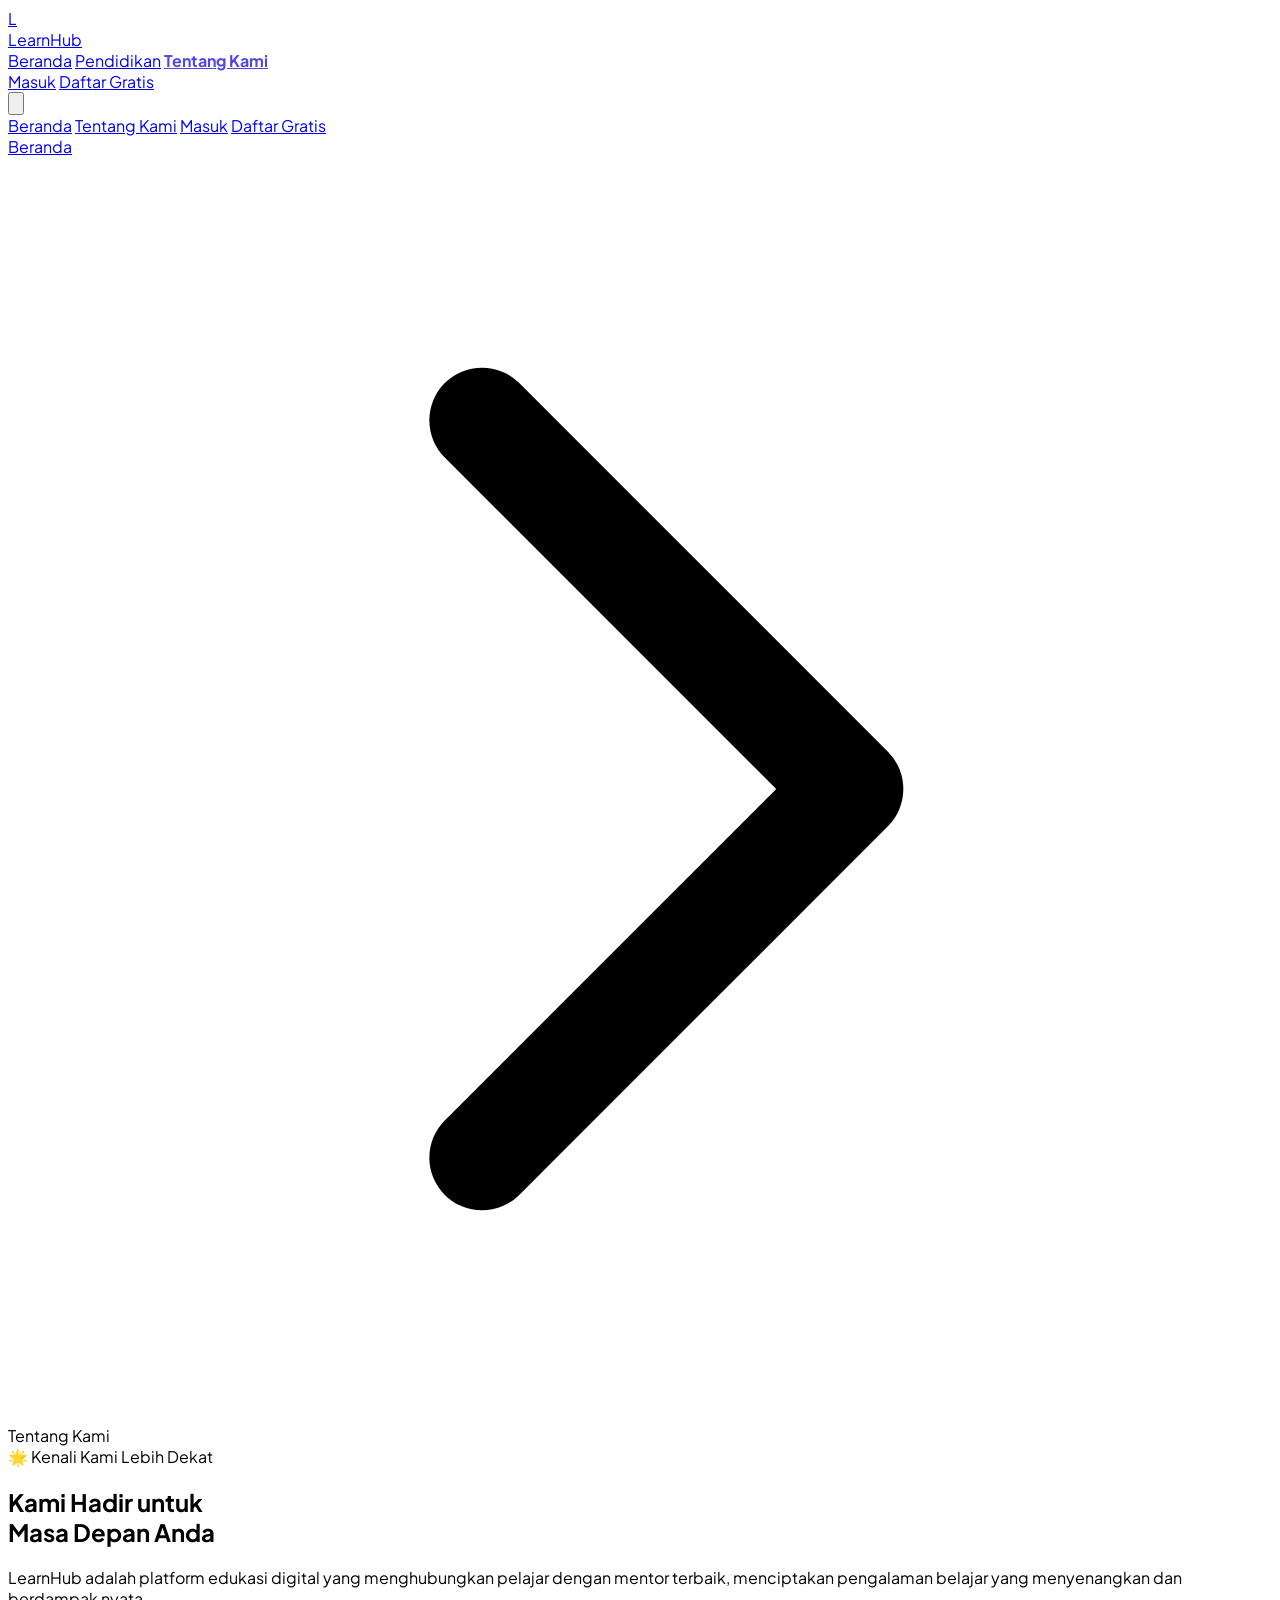
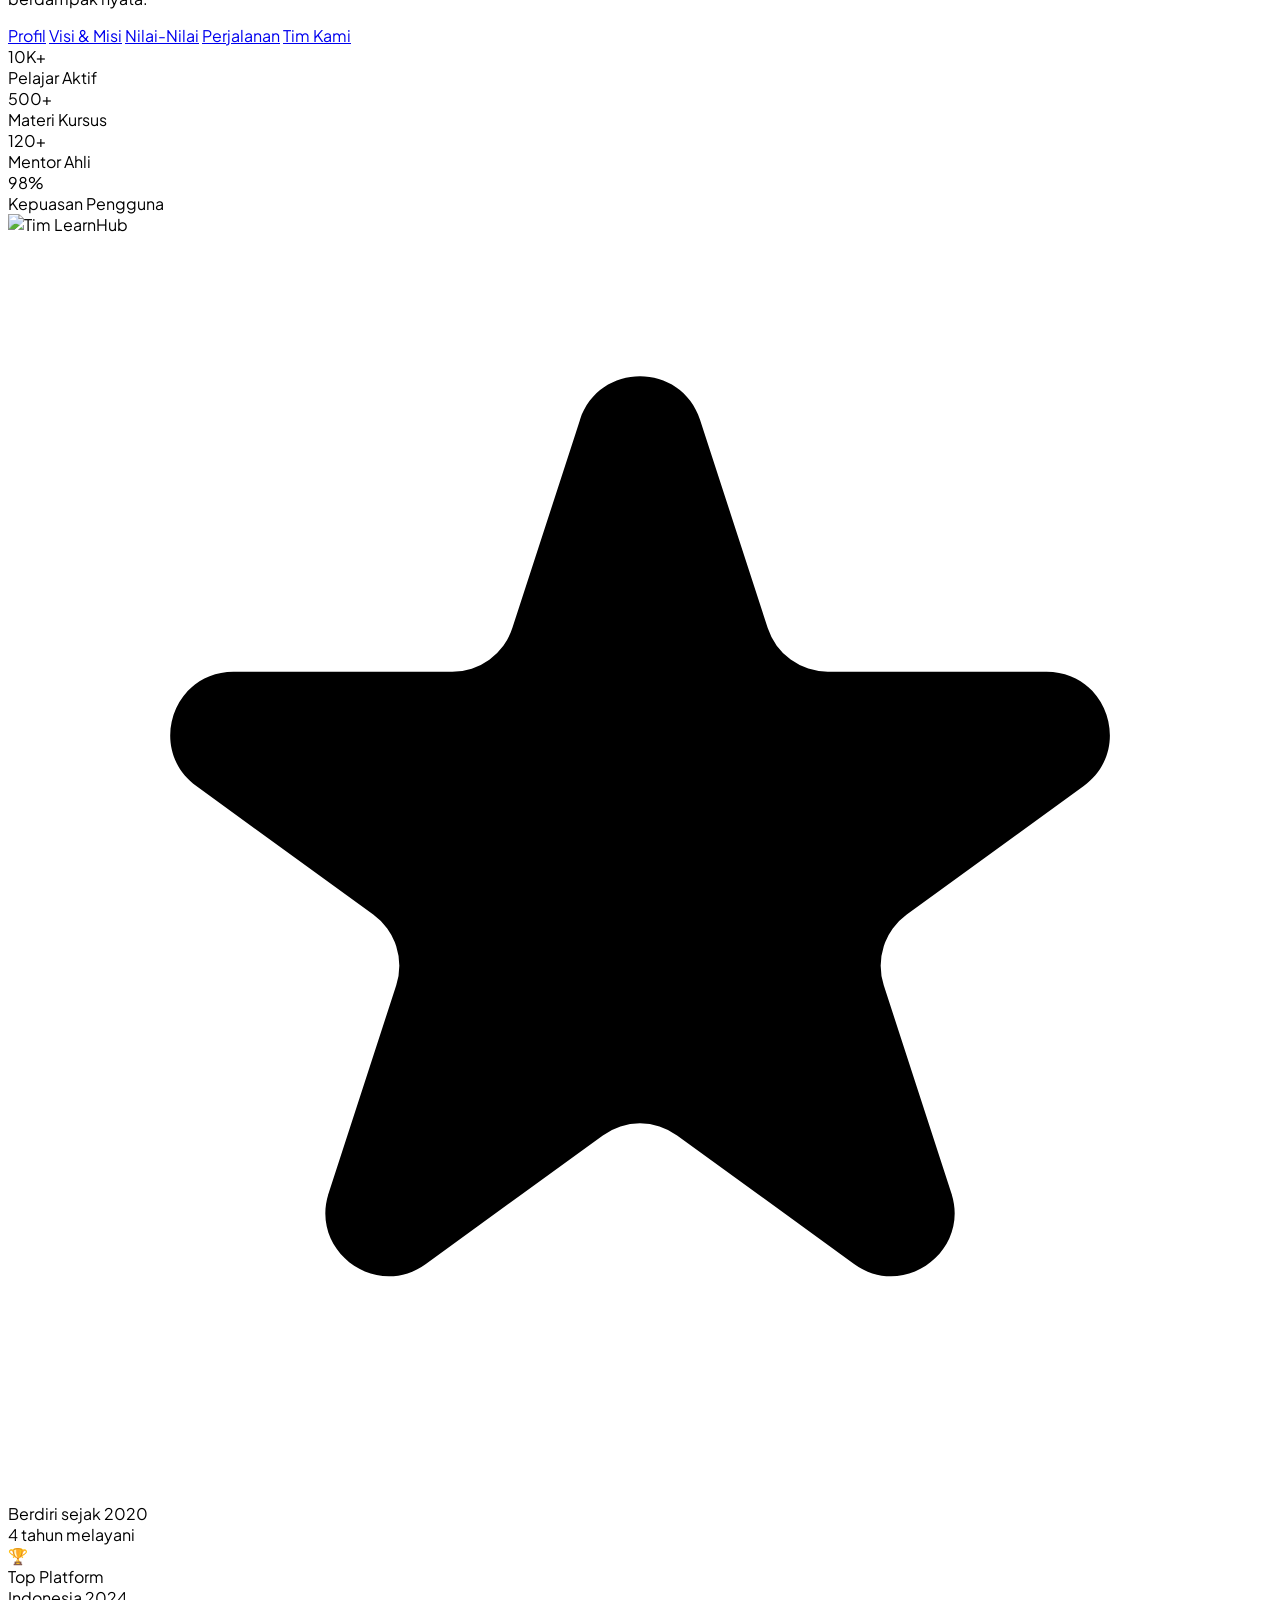
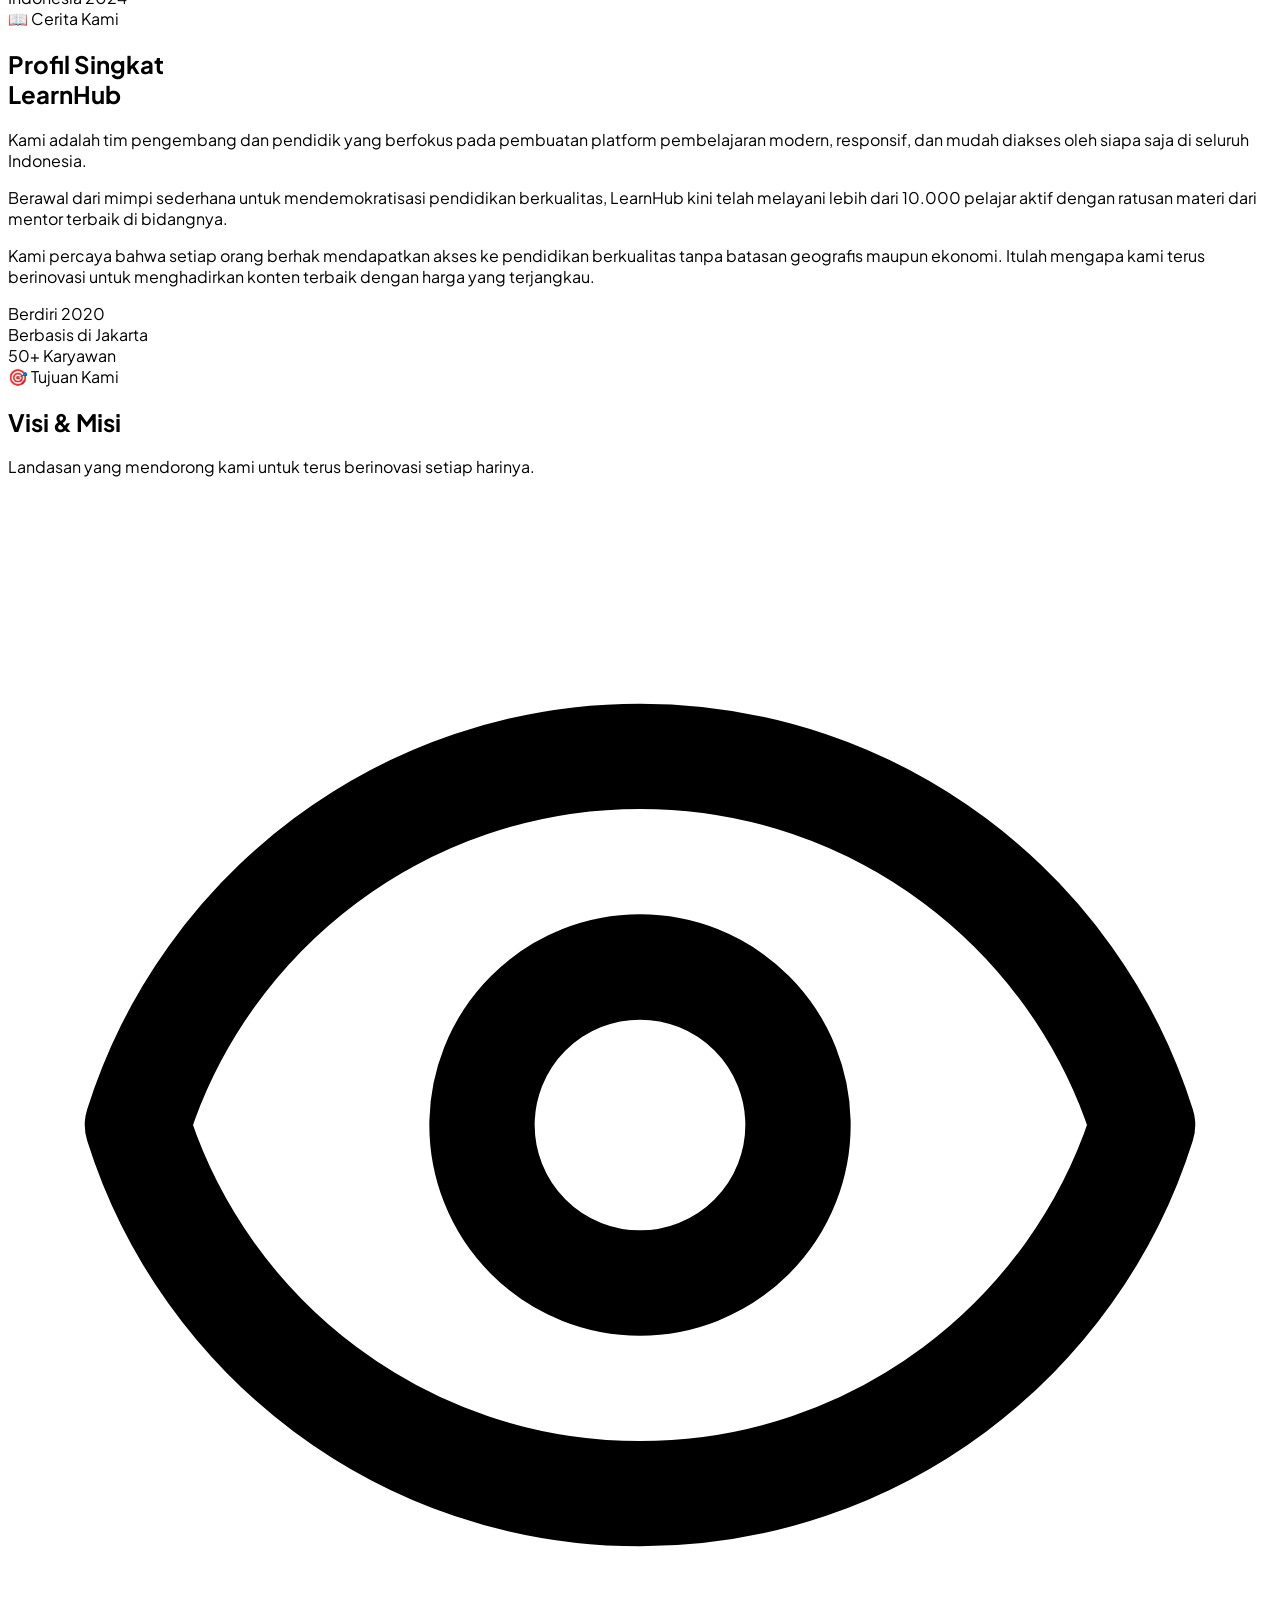
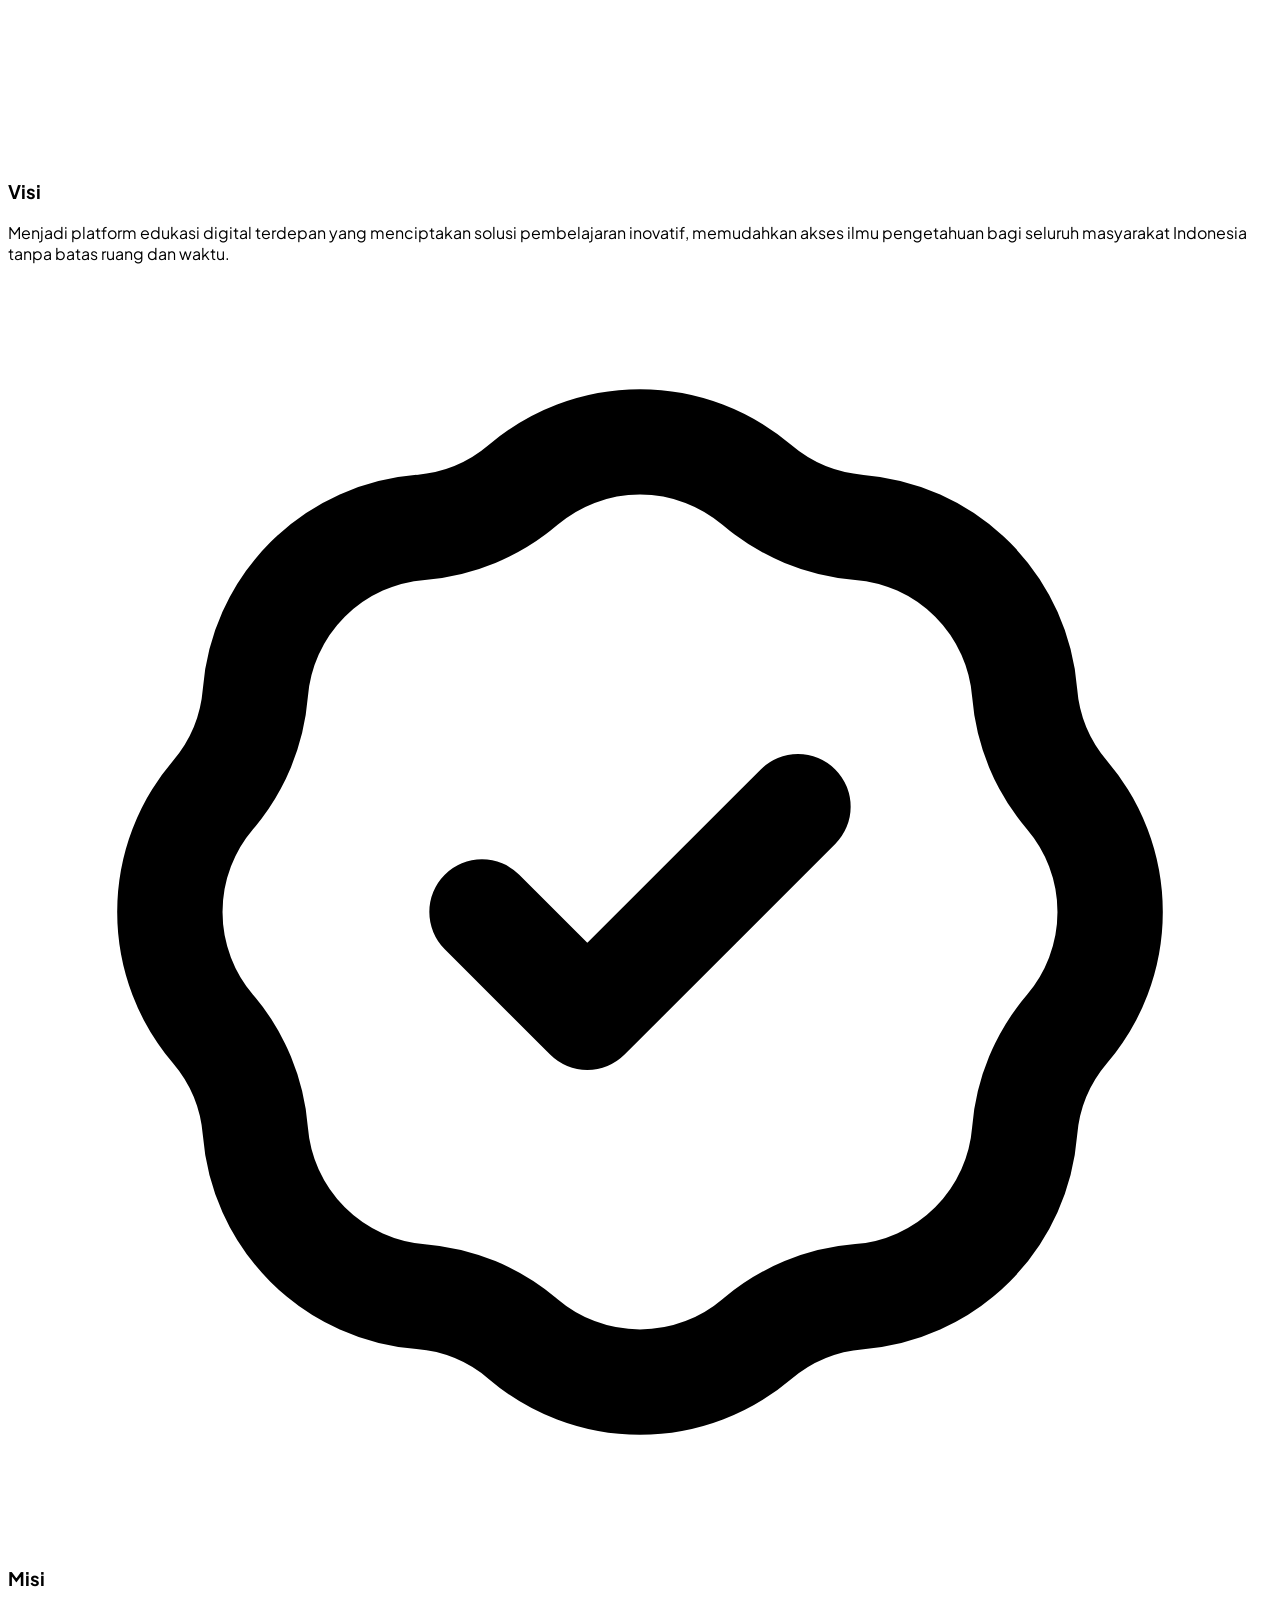
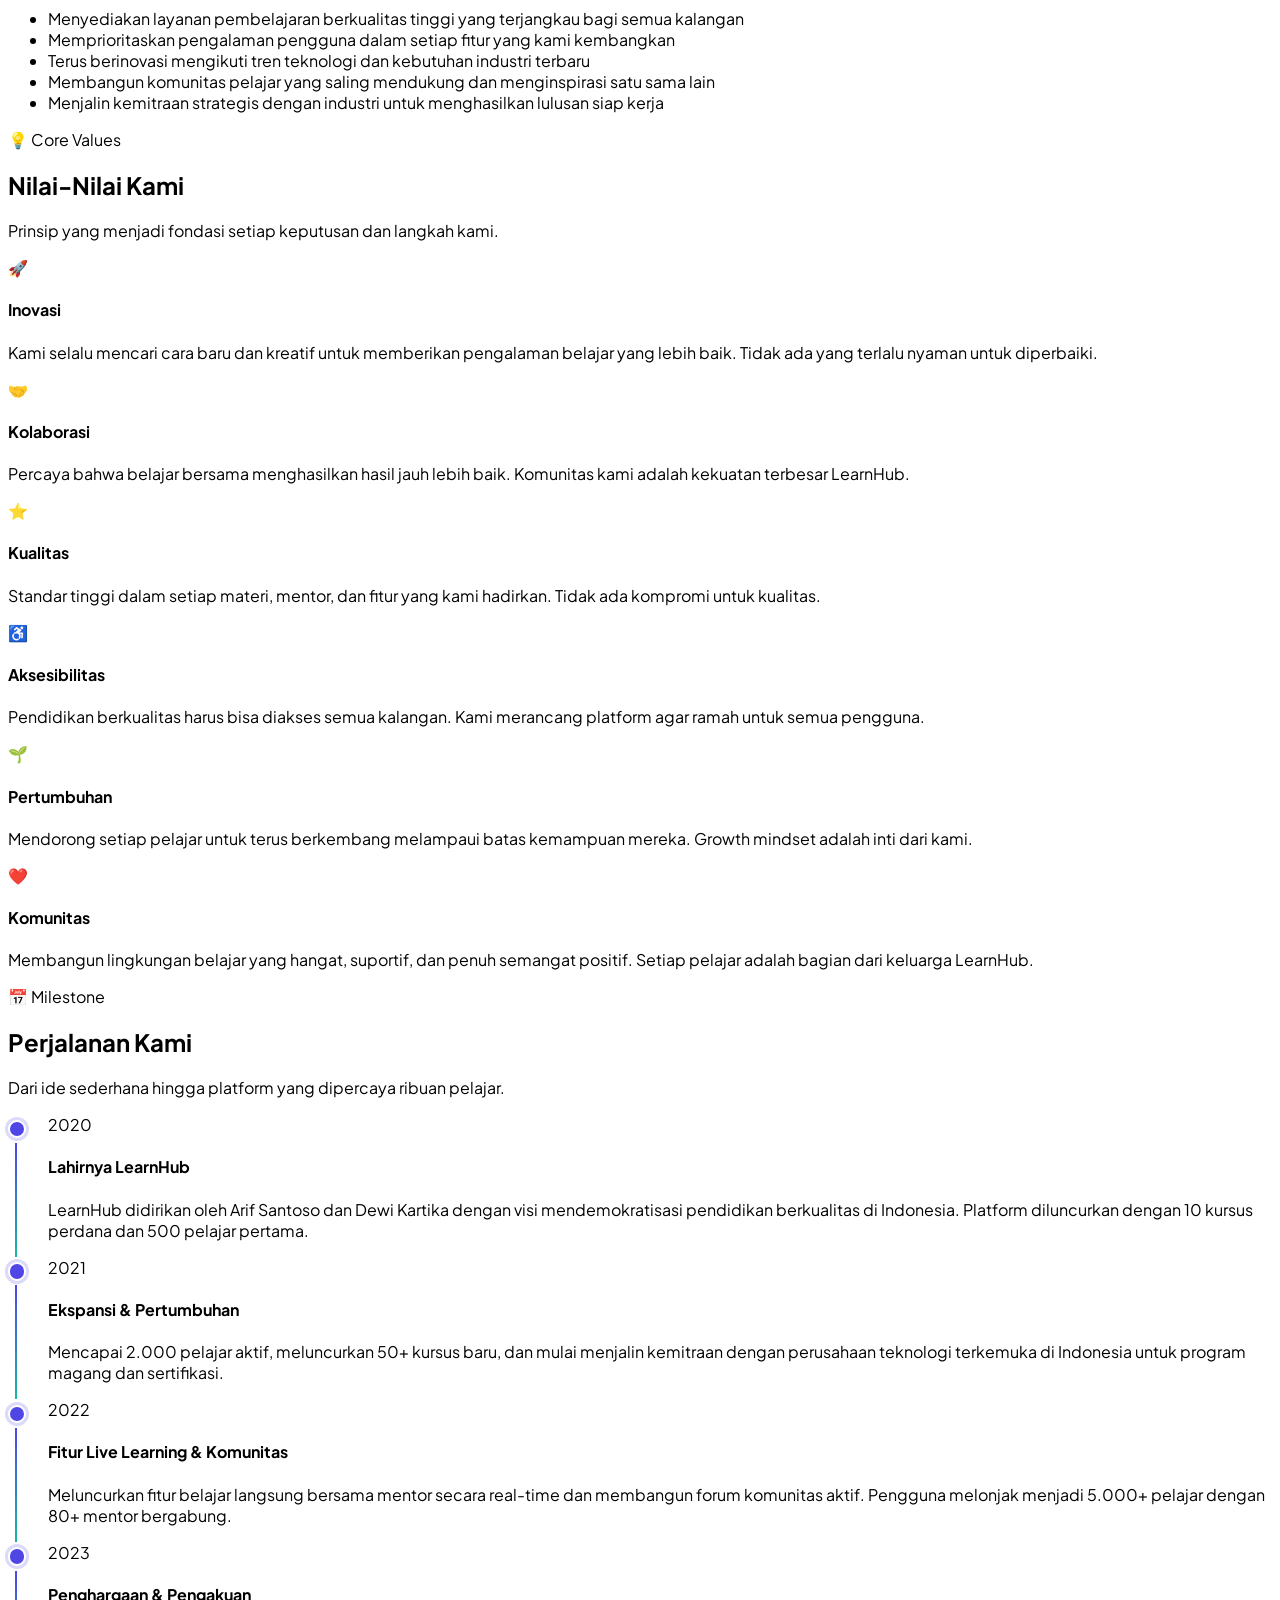
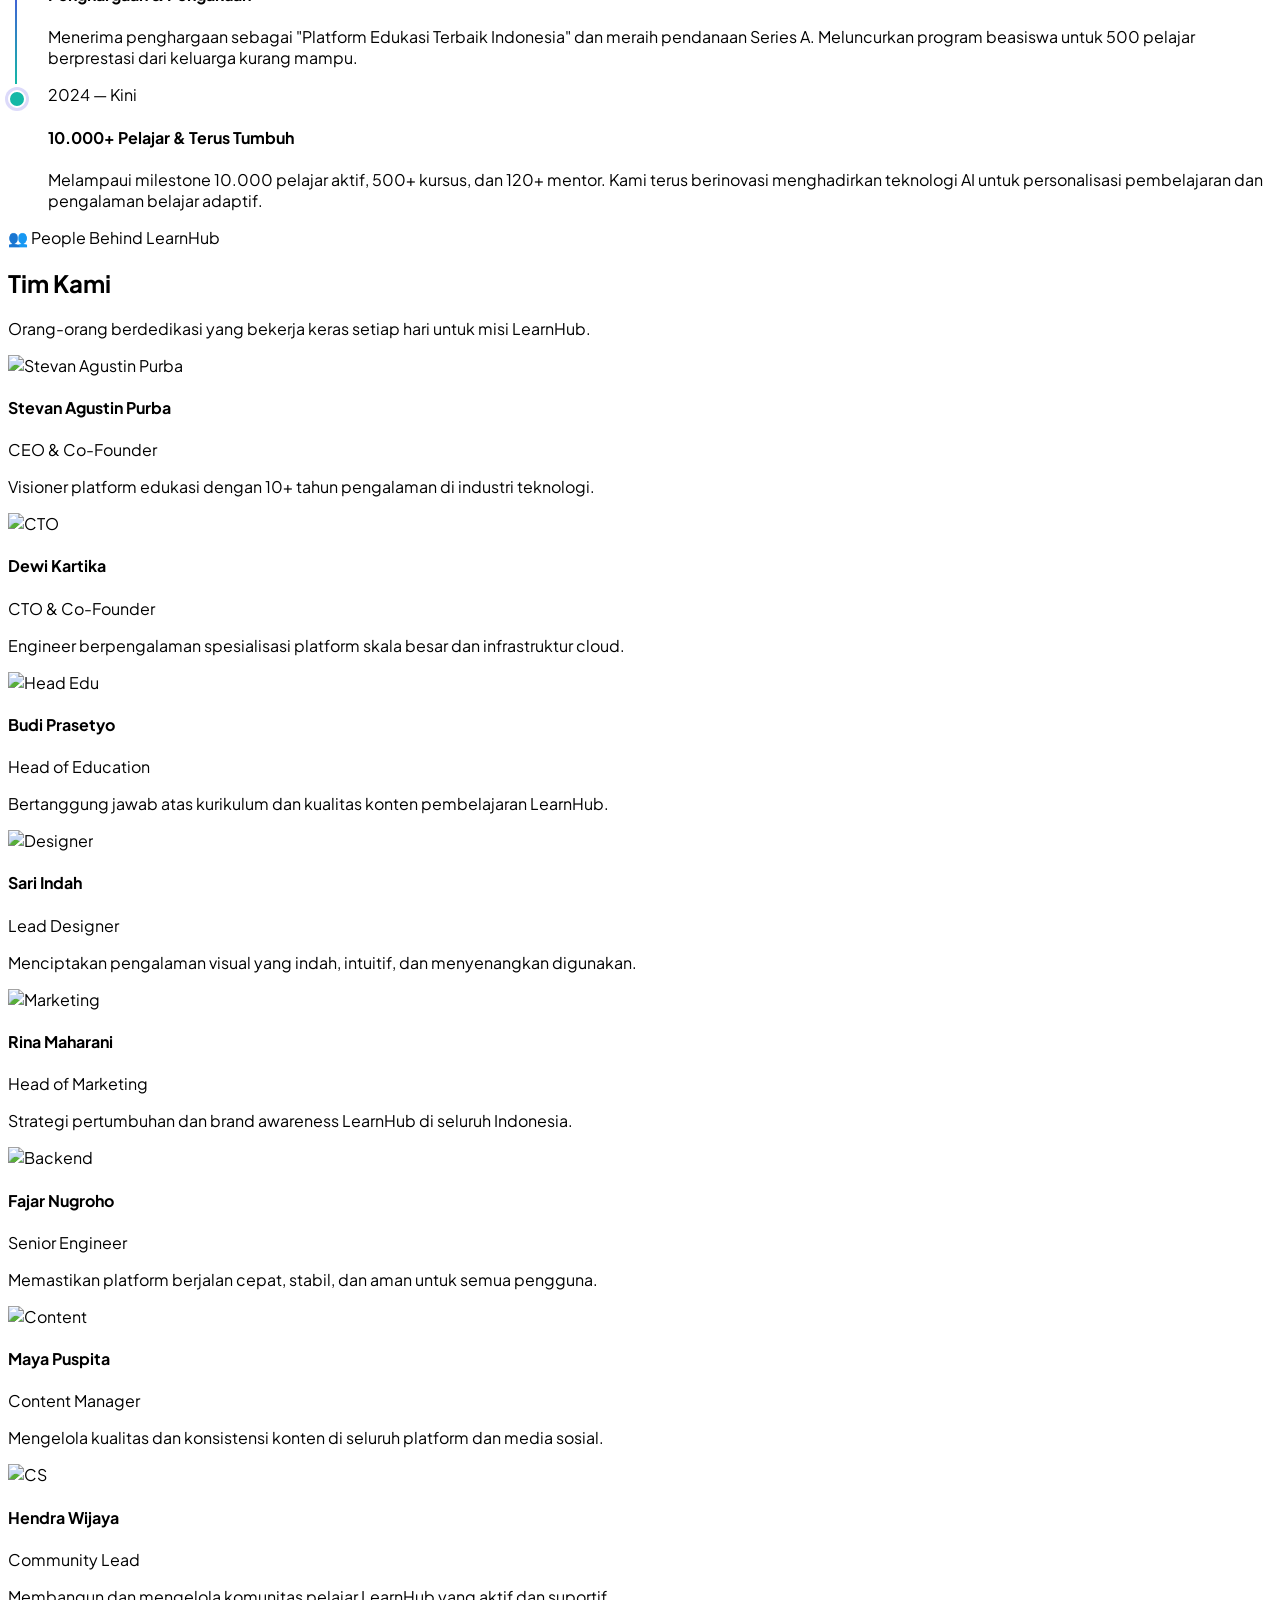
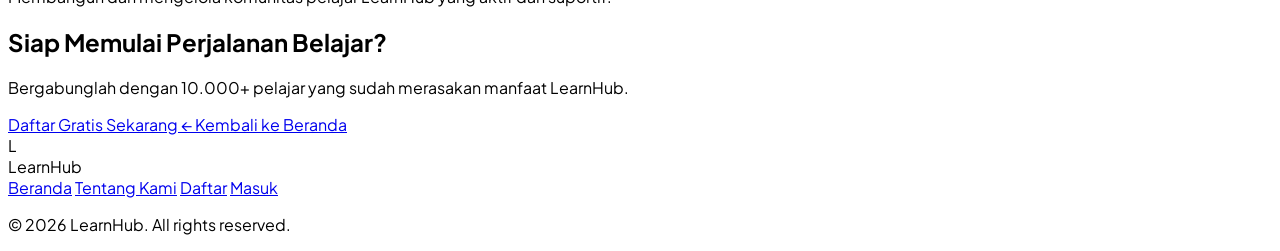
==== about.html @ 3b0e8120 "memperbaiki halaman about dan beranda serta portfolio untuk stevan" ====
<!DOCTYPE html>
<html lang="id">
<head>
    <meta charset="UTF-8">
    <meta name="viewport" content="width=device-width, initial-scale=1.0">
    <title>Tentang Kami - LearnHub</title>
    <script src="https://cdn.tailwindcss.com"></script>
    <link href="https://fonts.googleapis.com/css2?family=Plus+Jakarta+Sans:wght@400;500;600;700;800&display=swap" rel="stylesheet">
    <script>
        tailwind.config = {
            theme: {
                extend: {
                    colors: {
                        primary: '#4F46E5',
                        secondary: '#14B8A6',
                        dark: '#1F2937',
                    }
                }
            }
        }
    </script>
    <style>
        * { font-family: 'Plus Jakarta Sans', sans-serif; }
        html { scroll-behavior: smooth; }

        @keyframes blob {
            0%   { transform: translate(0px, 0px) scale(1); }
            33%  { transform: translate(30px, -50px) scale(1.1); }
            66%  { transform: translate(-20px, 20px) scale(0.9); }
            100% { transform: translate(0px, 0px) scale(1); }
        }
        .animate-blob { animation: blob 7s infinite; }
        .animation-delay-2000 { animation-delay: 2s; }
        .animation-delay-4000 { animation-delay: 4s; }

        .reveal {
            opacity: 0;
            transform: translateY(28px);
            transition: opacity 0.65s ease, transform 0.65s ease;
        }
        .reveal.visible { opacity: 1; transform: translateY(0); }

        /* Team card */
        .team-card { transition: transform 0.3s, box-shadow 0.3s; }
        .team-card:hover { transform: translateY(-6px); box-shadow: 0 20px 50px rgba(79,70,229,0.13); }
        .team-card img { transition: transform 0.4s; }
        .team-card:hover img { transform: scale(1.06); }

        /* Value card */
        .value-card { transition: border-color 0.2s, box-shadow 0.2s, transform 0.2s; }
        .value-card:hover { border-color: #4F46E5; box-shadow: 0 8px 32px rgba(79,70,229,0.10); transform: translateY(-3px); }

        /* Timeline */
        .timeline-item { position: relative; padding-left: 2.5rem; }
        .timeline-item::before {
            content: '';
            position: absolute;
            left: 0.45rem;
            top: 1.8rem;
            bottom: -1rem;
            width: 2px;
            background: linear-gradient(to bottom, #4F46E5, #14B8A6);
        }
        .timeline-item:last-child::before { display: none; }
        .timeline-dot {
            position: absolute;
            left: 0;
            top: 0.35rem;
            width: 0.9rem;
            height: 0.9rem;
            background: #4F46E5;
            border-radius: 50%;
            border: 2px solid white;
            box-shadow: 0 0 0 3px rgba(79,70,229,0.2);
        }

        /* Stat card */
        .stat-card { transition: transform 0.2s, box-shadow 0.2s; }
        .stat-card:hover { transform: translateY(-3px); box-shadow: 0 12px 32px rgba(79,70,229,0.12); }

        /* Navbar active */
        .nav-active { color: #4F46E5 !important; font-weight: 700; }
        
        /* Style untuk link profil tim */
        .team-link {
            color: inherit;
            text-decoration: none;
            transition: color 0.2s;
        }
        .team-link:hover {
            color: #4F46E5;
        }
    </style>
</head>
<body class="font-sans text-gray-700 bg-gray-50">

    <!-- ═══════════ NAVBAR ═══════════ -->
    <nav class="bg-white shadow-sm fixed w-full z-50">
        <div class="max-w-7xl mx-auto px-4 sm:px-6 lg:px-8">
            <div class="flex justify-between h-20 items-center">
                <a href="index2.html" class="flex-shrink-0 flex items-center gap-2">
                    <div class="w-8 h-8 bg-primary rounded-lg flex items-center justify-center text-white font-bold">L</div>
                    <span class="font-bold text-2xl text-dark">LearnHub</span>
                </a>
                <div class="hidden md:flex space-x-8">
                    <a href="index2.html" class="text-gray-600 hover:text-primary font-medium transition">Beranda</a>
                    <a href="index2.html#courses" class="text-gray-600 hover:text-primary font-medium transition">Pendidikan</a>
                    <a href="about.html" class="nav-active transition">Tentang Kami</a>
                </div>
                <div class="hidden md:flex items-center space-x-4">
                    <a href="login.html" class="text-gray-600 hover:text-primary font-medium transition">Masuk</a>
                    <a href="signup.html" class="bg-primary hover:bg-indigo-700 text-white px-5 py-2.5 rounded-full font-medium transition shadow-lg shadow-indigo-500/30">Daftar Gratis</a>
                </div>
                <div class="md:hidden flex items-center">
                    <button id="mobile-btn" class="text-gray-600 hover:text-primary focus:outline-none">
                        <svg class="h-6 w-6" fill="none" viewBox="0 0 24 24" stroke="currentColor">
                            <path stroke-linecap="round" stroke-linejoin="round" stroke-width="2" d="M4 6h16M4 12h16M4 18h16"/>
                        </svg>
                    </button>
                </div>
            </div>
        </div>
        <div id="mobile-menu" class="hidden md:hidden bg-white border-t px-4 py-4 space-y-2">
            <a href="index2.html" class="block text-gray-600 hover:text-primary font-medium py-2">Beranda</a>
            <a href="about.html" class="block text-primary font-bold py-2">Tentang Kami</a>
            <a href="login.html" class="block text-gray-600 hover:text-primary font-medium py-2">Masuk</a>
            <a href="signup.html" class="block bg-primary text-white text-center py-2 rounded-full font-medium mt-2">Daftar Gratis</a>
        </div>
    </nav>

    <!-- ═══════════ HERO ═══════════ -->
    <section class="pt-32 pb-20 bg-gradient-to-br from-indigo-50 to-white overflow-hidden relative">
        <div class="animate-blob absolute top-10 left-10 w-64 h-64 bg-indigo-200 rounded-full mix-blend-multiply filter blur-2xl opacity-30 pointer-events-none"></div>
        <div class="animate-blob animation-delay-2000 absolute top-20 right-20 w-64 h-64 bg-teal-200 rounded-full mix-blend-multiply filter blur-2xl opacity-30 pointer-events-none"></div>
        <div class="animate-blob animation-delay-4000 absolute bottom-0 left-1/2 w-64 h-64 bg-purple-200 rounded-full mix-blend-multiply filter blur-2xl opacity-20 pointer-events-none"></div>

        <div class="max-w-7xl mx-auto px-4 sm:px-6 lg:px-8 relative z-10">
            <!-- Breadcrumb -->
            <div class="flex items-center gap-2 text-sm text-gray-400 mb-8 justify-center">
                <a href="index2.html" class="hover:text-primary transition">Beranda</a>
                <svg class="w-4 h-4" fill="none" stroke="currentColor" viewBox="0 0 24 24"><path stroke-linecap="round" stroke-linejoin="round" stroke-width="2" d="M9 5l7 7-7 7"/></svg>
                <span class="text-primary font-semibold">Tentang Kami</span>
            </div>

            <div class="text-center">
                <span class="inline-block py-1 px-3 rounded-full bg-teal-100 text-teal-700 text-sm font-semibold mb-4">
                    🌟 Kenali Kami Lebih Dekat
                </span>
                <h1 class="text-4xl md:text-6xl font-extrabold text-dark leading-tight mb-6">
                    Kami Hadir untuk <br>
                    <span class="text-primary">Masa Depan Anda</span>
                </h1>
                <p class="text-lg text-gray-500 max-w-2xl mx-auto mb-10">
                    LearnHub adalah platform edukasi digital yang menghubungkan pelajar dengan mentor terbaik, 
                    menciptakan pengalaman belajar yang menyenangkan dan berdampak nyata.
                </p>
                <!-- Quick nav anchors -->
                <div class="flex flex-wrap justify-center gap-3">
                    <a href="#profil" class="text-sm bg-white border border-gray-200 hover:border-primary hover:text-primary text-gray-600 px-4 py-2 rounded-full font-medium transition">Profil</a>
                    <a href="#visi-misi" class="text-sm bg-white border border-gray-200 hover:border-primary hover:text-primary text-gray-600 px-4 py-2 rounded-full font-medium transition">Visi & Misi</a>
                    <a href="#nilai" class="text-sm bg-white border border-gray-200 hover:border-primary hover:text-primary text-gray-600 px-4 py-2 rounded-full font-medium transition">Nilai-Nilai</a>
                    <a href="#perjalanan" class="text-sm bg-white border border-gray-200 hover:border-primary hover:text-primary text-gray-600 px-4 py-2 rounded-full font-medium transition">Perjalanan</a>
                    <a href="#tim" class="text-sm bg-white border border-gray-200 hover:border-primary hover:text-primary text-gray-600 px-4 py-2 rounded-full font-medium transition">Tim Kami</a>
                </div>
            </div>
        </div>
    </section>

    <!-- ═══════════ STATS ═══════════ -->
    <section class="py-14 bg-white border-b border-gray-100">
        <div class="max-w-7xl mx-auto px-4 sm:px-6 lg:px-8">
            <div class="grid grid-cols-2 md:grid-cols-4 gap-6">
                <div class="stat-card reveal bg-indigo-50 rounded-2xl p-6 text-center border border-indigo-100">
                    <div class="text-4xl font-extrabold text-primary mb-1">10K+</div>
                    <div class="text-sm text-gray-500 font-medium">Pelajar Aktif</div>
                </div>
                <div class="stat-card reveal bg-teal-50 rounded-2xl p-6 text-center border border-teal-100">
                    <div class="text-4xl font-extrabold text-secondary mb-1">500+</div>
                    <div class="text-sm text-gray-500 font-medium">Materi Kursus</div>
                </div>
                <div class="stat-card reveal bg-indigo-50 rounded-2xl p-6 text-center border border-indigo-100">
                    <div class="text-4xl font-extrabold text-primary mb-1">120+</div>
                    <div class="text-sm text-gray-500 font-medium">Mentor Ahli</div>
                </div>
                <div class="stat-card reveal bg-teal-50 rounded-2xl p-6 text-center border border-teal-100">
                    <div class="text-4xl font-extrabold text-secondary mb-1">98%</div>
                    <div class="text-sm text-gray-500 font-medium">Kepuasan Pengguna</div>
                </div>
            </div>
        </div>
    </section>

    <!-- ═══════════ PROFIL ═══════════ -->
    <section id="profil" class="py-20 bg-gray-50">
        <div class="max-w-7xl mx-auto px-4 sm:px-6 lg:px-8">
            <div class="flex flex-col md:flex-row items-center gap-16">
                <div class="w-full md:w-1/2 reveal">
                    <div class="relative">
                        <div class="bg-gradient-to-br from-indigo-500 to-teal-400 rounded-3xl p-1 shadow-2xl shadow-indigo-200">
                            <img src="https://images.unsplash.com/photo-1522202176988-66273c2fd55f?w=700&q=80"
                                 alt="Tim LearnHub" class="w-full h-80 object-cover rounded-3xl">
                        </div>
                        <div class="absolute -bottom-5 -left-5 bg-white rounded-2xl shadow-xl px-5 py-3 flex items-center gap-3 border border-gray-100">
                            <div class="w-10 h-10 bg-teal-100 rounded-xl flex items-center justify-center">
                                <svg class="w-5 h-5 text-secondary" fill="currentColor" viewBox="0 0 20 20">
                                    <path d="M9.049 2.927c.3-.921 1.603-.921 1.902 0l1.07 3.292a1 1 0 00.95.69h3.462c.969 0 1.371 1.24.588 1.81l-2.8 2.034a1 1 0 00-.364 1.118l1.07 3.292c.3.921-.755 1.688-1.54 1.118l-2.8-2.034a1 1 0 00-1.175 0l-2.8 2.034c-.784.57-1.838-.197-1.539-1.118l1.07-3.292a1 1 0 00-.364-1.118L2.98 8.72c-.783-.57-.38-1.81.588-1.81h3.461a1 1 0 00.951-.69l1.07-3.292z"/>
                                </svg>
                            </div>
                            <div>
                                <div class="font-bold text-dark text-sm">Berdiri sejak 2020</div>
                                <div class="text-xs text-gray-500">4 tahun melayani</div>
                            </div>
                        </div>
                        <div class="absolute -top-4 -right-4 bg-white rounded-2xl shadow-xl px-4 py-3 flex items-center gap-2 border border-gray-100">
                            <div class="w-8 h-8 bg-indigo-100 rounded-lg flex items-center justify-center text-lg">🏆</div>
                            <div>
                                <div class="font-bold text-dark text-xs">Top Platform</div>
                                <div class="text-xs text-gray-400">Indonesia 2024</div>
                            </div>
                        </div>
                    </div>
                </div>

                <div class="w-full md:w-1/2 reveal">
                    <span class="inline-block py-1 px-3 rounded-full bg-indigo-100 text-primary text-sm font-semibold mb-4">📖 Cerita Kami</span>
                    <h2 class="text-3xl md:text-4xl font-extrabold text-dark leading-tight mb-5">
                        Profil Singkat <br><span class="text-primary">LearnHub</span>
                    </h2>
                    <p class="text-gray-600 leading-relaxed mb-4">
                        Kami adalah tim pengembang dan pendidik yang berfokus pada pembuatan 
                        platform pembelajaran modern, responsif, dan mudah diakses oleh siapa saja 
                        di seluruh Indonesia.
                    </p>
                    <p class="text-gray-600 leading-relaxed mb-4">
                        Berawal dari mimpi sederhana untuk mendemokratisasi pendidikan berkualitas, 
                        LearnHub kini telah melayani lebih dari 10.000 pelajar aktif dengan ratusan 
                        materi dari mentor terbaik di bidangnya.
                    </p>
                    <p class="text-gray-600 leading-relaxed mb-6">
                        Kami percaya bahwa setiap orang berhak mendapatkan akses ke pendidikan 
                        berkualitas tanpa batasan geografis maupun ekonomi. Itulah mengapa kami 
                        terus berinovasi untuk menghadirkan konten terbaik dengan harga yang terjangkau.
                    </p>
                    <div class="flex flex-wrap gap-3">
                        <div class="flex items-center gap-2 bg-indigo-50 rounded-full px-4 py-2">
                            <div class="w-2 h-2 bg-primary rounded-full"></div>
                            <span class="text-sm font-semibold text-primary">Berdiri 2020</span>
                        </div>
                        <div class="flex items-center gap-2 bg-teal-50 rounded-full px-4 py-2">
                            <div class="w-2 h-2 bg-secondary rounded-full"></div>
                            <span class="text-sm font-semibold text-secondary">Berbasis di Jakarta</span>
                        </div>
                        <div class="flex items-center gap-2 bg-indigo-50 rounded-full px-4 py-2">
                            <div class="w-2 h-2 bg-primary rounded-full"></div>
                            <span class="text-sm font-semibold text-primary">50+ Karyawan</span>
                        </div>
                    </div>
                </div>
            </div>
        </div>
    </section>

    <!-- ═══════════ VISI MISI ═══════════ -->
    <section id="visi-misi" class="py-20 bg-white">
        <div class="max-w-7xl mx-auto px-4 sm:px-6 lg:px-8">
            <div class="text-center mb-14 reveal">
                <span class="inline-block py-1 px-3 rounded-full bg-teal-100 text-teal-700 text-sm font-semibold mb-3">🎯 Tujuan Kami</span>
                <h2 class="text-3xl md:text-4xl font-extrabold text-dark">Visi & Misi</h2>
                <p class="text-gray-500 mt-3 max-w-xl mx-auto">Landasan yang mendorong kami untuk terus berinovasi setiap harinya.</p>
            </div>

            <div class="grid md:grid-cols-2 gap-8 mb-12">
                <!-- Visi -->
                <div class="reveal bg-gradient-to-br from-indigo-600 to-indigo-800 rounded-3xl p-8 text-white shadow-xl shadow-indigo-200">
                    <div class="w-12 h-12 bg-white/20 rounded-2xl flex items-center justify-center mb-5">
                        <svg class="w-6 h-6 text-white" fill="none" stroke="currentColor" viewBox="0 0 24 24">
                            <path stroke-linecap="round" stroke-linejoin="round" stroke-width="2" d="M15 12a3 3 0 11-6 0 3 3 0 016 0z"/>
                            <path stroke-linecap="round" stroke-linejoin="round" stroke-width="2" d="M2.458 12C3.732 7.943 7.523 5 12 5c4.478 0 8.268 2.943 9.542 7-1.274 4.057-5.064 7-9.542 7-4.477 0-8.268-2.943-9.542-7z"/>
                        </svg>
                    </div>
                    <h3 class="text-2xl font-extrabold mb-3">Visi</h3>
                    <p class="text-indigo-100 leading-relaxed">
                        Menjadi platform edukasi digital terdepan yang menciptakan solusi pembelajaran 
                        inovatif, memudahkan akses ilmu pengetahuan bagi seluruh masyarakat Indonesia 
                        tanpa batas ruang dan waktu.
                    </p>
                </div>
                <!-- Misi -->
                <div class="reveal bg-white border border-gray-100 rounded-3xl p-8 shadow-sm">
                    <div class="w-12 h-12 bg-teal-100 rounded-2xl flex items-center justify-center mb-5">
                        <svg class="w-6 h-6 text-secondary" fill="none" stroke="currentColor" viewBox="0 0 24 24">
                            <path stroke-linecap="round" stroke-linejoin="round" stroke-width="2" d="M9 12l2 2 4-4M7.835 4.697a3.42 3.42 0 001.946-.806 3.42 3.42 0 014.438 0 3.42 3.42 0 001.946.806 3.42 3.42 0 013.138 3.138 3.42 3.42 0 00.806 1.946 3.42 3.42 0 010 4.438 3.42 3.42 0 00-.806 1.946 3.42 3.42 0 01-3.138 3.138 3.42 3.42 0 00-1.946.806 3.42 3.42 0 01-4.438 0 3.42 3.42 0 00-1.946-.806 3.42 3.42 0 01-3.138-3.138 3.42 3.42 0 00-.806-1.946 3.42 3.42 0 010-4.438 3.42 3.42 0 00.806-1.946 3.42 3.42 0 013.138-3.138z"/>
                        </svg>
                    </div>
                    <h3 class="text-2xl font-extrabold text-dark mb-4">Misi</h3>
                    <ul class="space-y-3">
                        <li class="flex items-start gap-3">
                            <div class="w-5 h-5 bg-indigo-100 rounded-full flex-shrink-0 flex items-center justify-center mt-0.5">
                                <div class="w-2 h-2 bg-primary rounded-full"></div>
                            </div>
                            <span class="text-gray-600 text-sm leading-relaxed">Menyediakan layanan pembelajaran berkualitas tinggi yang terjangkau bagi semua kalangan</span>
                        </li>
                        <li class="flex items-start gap-3">
                            <div class="w-5 h-5 bg-indigo-100 rounded-full flex-shrink-0 flex items-center justify-center mt-0.5">
                                <div class="w-2 h-2 bg-primary rounded-full"></div>
                            </div>
                            <span class="text-gray-600 text-sm leading-relaxed">Memprioritaskan pengalaman pengguna dalam setiap fitur yang kami kembangkan</span>
                        </li>
                        <li class="flex items-start gap-3">
                            <div class="w-5 h-5 bg-indigo-100 rounded-full flex-shrink-0 flex items-center justify-center mt-0.5">
                                <div class="w-2 h-2 bg-primary rounded-full"></div>
                            </div>
                            <span class="text-gray-600 text-sm leading-relaxed">Terus berinovasi mengikuti tren teknologi dan kebutuhan industri terbaru</span>
                        </li>
                        <li class="flex items-start gap-3">
                            <div class="w-5 h-5 bg-indigo-100 rounded-full flex-shrink-0 flex items-center justify-center mt-0.5">
                                <div class="w-2 h-2 bg-primary rounded-full"></div>
                            </div>
                            <span class="text-gray-600 text-sm leading-relaxed">Membangun komunitas pelajar yang saling mendukung dan menginspirasi satu sama lain</span>
                        </li>
                        <li class="flex items-start gap-3">
                            <div class="w-5 h-5 bg-indigo-100 rounded-full flex-shrink-0 flex items-center justify-center mt-0.5">
                                <div class="w-2 h-2 bg-primary rounded-full"></div>
                            </div>
                            <span class="text-gray-600 text-sm leading-relaxed">Menjalin kemitraan strategis dengan industri untuk menghasilkan lulusan siap kerja</span>
                        </li>
                    </ul>
                </div>
            </div>
        </div>
    </section>

    <!-- ═══════════ NILAI-NILAI ═══════════ -->
    <section id="nilai" class="py-20 bg-gradient-to-br from-indigo-50 to-white">
        <div class="max-w-7xl mx-auto px-4 sm:px-6 lg:px-8">
            <div class="text-center mb-14 reveal">
                <span class="inline-block py-1 px-3 rounded-full bg-indigo-100 text-primary text-sm font-semibold mb-3">💡 Core Values</span>
                <h2 class="text-3xl md:text-4xl font-extrabold text-dark">Nilai-Nilai Kami</h2>
                <p class="text-gray-500 mt-3 max-w-xl mx-auto">Prinsip yang menjadi fondasi setiap keputusan dan langkah kami.</p>
            </div>
            <div class="grid sm:grid-cols-2 lg:grid-cols-3 gap-6">
                <div class="value-card reveal bg-white border border-gray-100 rounded-2xl p-6 cursor-default">
                    <div class="w-12 h-12 bg-indigo-100 rounded-xl flex items-center justify-center mb-4 text-2xl">🚀</div>
                    <h4 class="font-bold text-dark mb-2">Inovasi</h4>
                    <p class="text-sm text-gray-500 leading-relaxed">Kami selalu mencari cara baru dan kreatif untuk memberikan pengalaman belajar yang lebih baik. Tidak ada yang terlalu nyaman untuk diperbaiki.</p>
                </div>
                <div class="value-card reveal bg-white border border-gray-100 rounded-2xl p-6 cursor-default">
                    <div class="w-12 h-12 bg-teal-100 rounded-xl flex items-center justify-center mb-4 text-2xl">🤝</div>
                    <h4 class="font-bold text-dark mb-2">Kolaborasi</h4>
                    <p class="text-sm text-gray-500 leading-relaxed">Percaya bahwa belajar bersama menghasilkan hasil jauh lebih baik. Komunitas kami adalah kekuatan terbesar LearnHub.</p>
                </div>
                <div class="value-card reveal bg-white border border-gray-100 rounded-2xl p-6 cursor-default">
                    <div class="w-12 h-12 bg-purple-100 rounded-xl flex items-center justify-center mb-4 text-2xl">⭐</div>
                    <h4 class="font-bold text-dark mb-2">Kualitas</h4>
                    <p class="text-sm text-gray-500 leading-relaxed">Standar tinggi dalam setiap materi, mentor, dan fitur yang kami hadirkan. Tidak ada kompromi untuk kualitas.</p>
                </div>
                <div class="value-card reveal bg-white border border-gray-100 rounded-2xl p-6 cursor-default">
                    <div class="w-12 h-12 bg-orange-100 rounded-xl flex items-center justify-center mb-4 text-2xl">♿</div>
                    <h4 class="font-bold text-dark mb-2">Aksesibilitas</h4>
                    <p class="text-sm text-gray-500 leading-relaxed">Pendidikan berkualitas harus bisa diakses semua kalangan. Kami merancang platform agar ramah untuk semua pengguna.</p>
                </div>
                <div class="value-card reveal bg-white border border-gray-100 rounded-2xl p-6 cursor-default">
                    <div class="w-12 h-12 bg-green-100 rounded-xl flex items-center justify-center mb-4 text-2xl">🌱</div>
                    <h4 class="font-bold text-dark mb-2">Pertumbuhan</h4>
                    <p class="text-sm text-gray-500 leading-relaxed">Mendorong setiap pelajar untuk terus berkembang melampaui batas kemampuan mereka. Growth mindset adalah inti dari kami.</p>
                </div>
                <div class="value-card reveal bg-white border border-gray-100 rounded-2xl p-6 cursor-default">
                    <div class="w-12 h-12 bg-pink-100 rounded-xl flex items-center justify-center mb-4 text-2xl">❤️</div>
                    <h4 class="font-bold text-dark mb-2">Komunitas</h4>
                    <p class="text-sm text-gray-500 leading-relaxed">Membangun lingkungan belajar yang hangat, suportif, dan penuh semangat positif. Setiap pelajar adalah bagian dari keluarga LearnHub.</p>
                </div>
            </div>
        </div>
    </section>

    <!-- ═══════════ PERJALANAN / TIMELINE ═══════════ -->
    <section id="perjalanan" class="py-20 bg-white">
        <div class="max-w-4xl mx-auto px-4 sm:px-6 lg:px-8">
            <div class="text-center mb-14 reveal">
                <span class="inline-block py-1 px-3 rounded-full bg-teal-100 text-teal-700 text-sm font-semibold mb-3">📅 Milestone</span>
                <h2 class="text-3xl md:text-4xl font-extrabold text-dark">Perjalanan Kami</h2>
                <p class="text-gray-500 mt-3 max-w-xl mx-auto">Dari ide sederhana hingga platform yang dipercaya ribuan pelajar.</p>
            </div>

            <div class="space-y-8">
                <div class="timeline-item reveal">
                    <div class="timeline-dot"></div>
                    <div class="bg-indigo-50 border border-indigo-100 rounded-2xl p-5">
                        <div class="flex items-center gap-3 mb-2">
                            <span class="bg-primary text-white text-xs font-bold px-3 py-1 rounded-full">2020</span>
                            <h4 class="font-bold text-dark">Lahirnya LearnHub</h4>
                        </div>
                        <p class="text-sm text-gray-600 leading-relaxed">LearnHub didirikan oleh Arif Santoso dan Dewi Kartika dengan visi mendemokratisasi pendidikan berkualitas di Indonesia. Platform diluncurkan dengan 10 kursus perdana dan 500 pelajar pertama.</p>
                    </div>
                </div>
                <div class="timeline-item reveal">
                    <div class="timeline-dot"></div>
                    <div class="bg-teal-50 border border-teal-100 rounded-2xl p-5">
                        <div class="flex items-center gap-3 mb-2">
                            <span class="bg-secondary text-white text-xs font-bold px-3 py-1 rounded-full">2021</span>
                            <h4 class="font-bold text-dark">Ekspansi & Pertumbuhan</h4>
                        </div>
                        <p class="text-sm text-gray-600 leading-relaxed">Mencapai 2.000 pelajar aktif, meluncurkan 50+ kursus baru, dan mulai menjalin kemitraan dengan perusahaan teknologi terkemuka di Indonesia untuk program magang dan sertifikasi.</p>
                    </div>
                </div>
                <div class="timeline-item reveal">
                    <div class="timeline-dot"></div>
                    <div class="bg-indigo-50 border border-indigo-100 rounded-2xl p-5">
                        <div class="flex items-center gap-3 mb-2">
                            <span class="bg-primary text-white text-xs font-bold px-3 py-1 rounded-full">2022</span>
                            <h4 class="font-bold text-dark">Fitur Live Learning & Komunitas</h4>
                        </div>
                        <p class="text-sm text-gray-600 leading-relaxed">Meluncurkan fitur belajar langsung bersama mentor secara real-time dan membangun forum komunitas aktif. Pengguna melonjak menjadi 5.000+ pelajar dengan 80+ mentor bergabung.</p>
                    </div>
                </div>
                <div class="timeline-item reveal">
                    <div class="timeline-dot"></div>
                    <div class="bg-teal-50 border border-teal-100 rounded-2xl p-5">
                        <div class="flex items-center gap-3 mb-2">
                            <span class="bg-secondary text-white text-xs font-bold px-3 py-1 rounded-full">2023</span>
                            <h4 class="font-bold text-dark">Penghargaan & Pengakuan</h4>
                        </div>
                        <p class="text-sm text-gray-600 leading-relaxed">Menerima penghargaan sebagai "Platform Edukasi Terbaik Indonesia" dan meraih pendanaan Series A. Meluncurkan program beasiswa untuk 500 pelajar berprestasi dari keluarga kurang mampu.</p>
                    </div>
                </div>
                <div class="timeline-item reveal">
                    <div class="timeline-dot" style="background:#14B8A6"></div>
                    <div class="bg-gradient-to-br from-indigo-600 to-teal-500 rounded-2xl p-5 text-white">
                        <div class="flex items-center gap-3 mb-2">
                            <span class="bg-white/20 text-white text-xs font-bold px-3 py-1 rounded-full">2024 — Kini</span>
                            <h4 class="font-bold">10.000+ Pelajar & Terus Tumbuh</h4>
                        </div>
                        <p class="text-sm text-indigo-100 leading-relaxed">Melampaui milestone 10.000 pelajar aktif, 500+ kursus, dan 120+ mentor. Kami terus berinovasi menghadirkan teknologi AI untuk personalisasi pembelajaran dan pengalaman belajar adaptif.</p>
                    </div>
                </div>
            </div>
        </div>
    </section>

    <!-- ═══════════ TIM ═══════════ -->
    <section id="tim" class="py-20 bg-gray-50">
        <div class="max-w-7xl mx-auto px-4 sm:px-6 lg:px-8">
            <div class="text-center mb-14 reveal">
                <span class="inline-block py-1 px-3 rounded-full bg-indigo-100 text-primary text-sm font-semibold mb-3">👥 People Behind LearnHub</span>
                <h2 class="text-3xl md:text-4xl font-extrabold text-dark">Tim Kami</h2>
                <p class="text-gray-500 mt-3 max-w-xl mx-auto">Orang-orang berdedikasi yang bekerja keras setiap hari untuk misi LearnHub.</p>
            </div>
            <div class="grid sm:grid-cols-2 lg:grid-cols-4 gap-6">
                <div class="team-card reveal bg-white rounded-2xl p-6 text-center border border-gray-100 shadow-sm">
                    <div class="overflow-hidden rounded-2xl mb-4">
                        <img src="https://github.com/alfareziy9-design/Tugas-Git-Pemweb-Kel-14/raw/main/IMG-20251020-WA0014%5B1%5D.jpg" alt="Stevan Agustin Purba" class="w-full h-44 object-cover rounded-2xl">
                    </div>
                    <h4 class="font-bold text-dark">
                        <a href="portfolio-stevan.html" class="team-link">Stevan Agustin Purba</a>
                    </h4>
                    <p class="text-xs text-primary font-semibold mt-1 mb-2">CEO & Co-Founder</p>
                    <p class="text-xs text-gray-500 leading-relaxed">Visioner platform edukasi dengan 10+ tahun pengalaman di industri teknologi.</p>
                </div>
                <div class="team-card reveal bg-white rounded-2xl p-6 text-center border border-gray-100 shadow-sm">
                    <div class="overflow-hidden rounded-2xl mb-4">
                        <img src="https://i.pravatar.cc/200?img=5" alt="CTO" class="w-full h-44 object-cover rounded-2xl">
                    </div>
                    <h4 class="font-bold text-dark">Dewi Kartika</h4>
                    <p class="text-xs text-primary font-semibold mt-1 mb-2">CTO & Co-Founder</p>
                    <p class="text-xs text-gray-500 leading-relaxed">Engineer berpengalaman spesialisasi platform skala besar dan infrastruktur cloud.</p>
                </div>
                <div class="team-card reveal bg-white rounded-2xl p-6 text-center border border-gray-100 shadow-sm">
                    <div class="overflow-hidden rounded-2xl mb-4">
                        <img src="https://i.pravatar.cc/200?img=15" alt="Head Edu" class="w-full h-44 object-cover rounded-2xl">
                    </div>
                    <h4 class="font-bold text-dark">Budi Prasetyo</h4>
                    <p class="text-xs text-secondary font-semibold mt-1 mb-2">Head of Education</p>
                    <p class="text-xs text-gray-500 leading-relaxed">Bertanggung jawab atas kurikulum dan kualitas konten pembelajaran LearnHub.</p>
                </div>
                <div class="team-card reveal bg-white rounded-2xl p-6 text-center border border-gray-100 shadow-sm">
                    <div class="overflow-hidden rounded-2xl mb-4">
                        <img src="https://i.pravatar.cc/200?img=9" alt="Designer" class="w-full h-44 object-cover rounded-2xl">
                    </div>
                    <h4 class="font-bold text-dark">Sari Indah</h4>
                    <p class="text-xs text-secondary font-semibold mt-1 mb-2">Lead Designer</p>
                    <p class="text-xs text-gray-500 leading-relaxed">Menciptakan pengalaman visual yang indah, intuitif, dan menyenangkan digunakan.</p>
                </div>
            </div>

            <!-- Extended team -->
            <div class="grid sm:grid-cols-2 lg:grid-cols-4 gap-6 mt-6">
                <div class="team-card reveal bg-white rounded-2xl p-6 text-center border border-gray-100 shadow-sm">
                    <div class="overflow-hidden rounded-2xl mb-4">
                        <img src="https://i.pravatar.cc/200?img=20" alt="Marketing" class="w-full h-44 object-cover rounded-2xl">
                    </div>
                    <h4 class="font-bold text-dark">Rina Maharani</h4>
                    <p class="text-xs text-primary font-semibold mt-1 mb-2">Head of Marketing</p>
                    <p class="text-xs text-gray-500 leading-relaxed">Strategi pertumbuhan dan brand awareness LearnHub di seluruh Indonesia.</p>
                </div>
                <div class="team-card reveal bg-white rounded-2xl p-6 text-center border border-gray-100 shadow-sm">
                    <div class="overflow-hidden rounded-2xl mb-4">
                        <img src="https://i.pravatar.cc/200?img=33" alt="Backend" class="w-full h-44 object-cover rounded-2xl">
                    </div>
                    <h4 class="font-bold text-dark">Fajar Nugroho</h4>
                    <p class="text-xs text-primary font-semibold mt-1 mb-2">Senior Engineer</p>
                    <p class="text-xs text-gray-500 leading-relaxed">Memastikan platform berjalan cepat, stabil, dan aman untuk semua pengguna.</p>
                </div>
                <div class="team-card reveal bg-white rounded-2xl p-6 text-center border border-gray-100 shadow-sm">
                    <div class="overflow-hidden rounded-2xl mb-4">
                        <img src="https://i.pravatar.cc/200?img=47" alt="Content" class="w-full h-44 object-cover rounded-2xl">
                    </div>
                    <h4 class="font-bold text-dark">Maya Puspita</h4>
                    <p class="text-xs text-secondary font-semibold mt-1 mb-2">Content Manager</p>
                    <p class="text-xs text-gray-500 leading-relaxed">Mengelola kualitas dan konsistensi konten di seluruh platform dan media sosial.</p>
                </div>
                <div class="team-card reveal bg-white rounded-2xl p-6 text-center border border-gray-100 shadow-sm">
                    <div class="overflow-hidden rounded-2xl mb-4">
                        <img src="https://i.pravatar.cc/200?img=60" alt="CS" class="w-full h-44 object-cover rounded-2xl">
                    </div>
                    <h4 class="font-bold text-dark">Hendra Wijaya</h4>
                    <p class="text-xs text-secondary font-semibold mt-1 mb-2">Community Lead</p>
                    <p class="text-xs text-gray-500 leading-relaxed">Membangun dan mengelola komunitas pelajar LearnHub yang aktif dan suportif.</p>
                </div>
            </div>
        </div>
    </section>

    <!-- ═══════════ CTA ═══════════ -->
    <section class="py-20 bg-gradient-to-br from-indigo-600 to-indigo-800 relative overflow-hidden">
        <div class="animate-blob absolute -top-20 -right-20 w-80 h-80 bg-white/5 rounded-full pointer-events-none"></div>
        <div class="animate-blob animation-delay-2000 absolute -bottom-20 -left-20 w-80 h-80 bg-teal-400/10 rounded-full pointer-events-none"></div>
        <div class="max-w-3xl mx-auto px-4 text-center relative z-10 reveal">
            <h2 class="text-3xl md:text-4xl font-extrabold text-white mb-4">
                Siap Memulai Perjalanan Belajar?
            </h2>
            <p class="text-indigo-200 mb-8 text-lg">
                Bergabunglah dengan 10.000+ pelajar yang sudah merasakan manfaat LearnHub.
            </p>
            <div class="flex flex-col sm:flex-row gap-4 justify-center">
                <a href="signup.html" class="bg-white hover:bg-gray-50 text-primary px-8 py-3 rounded-full font-bold text-lg transition shadow-xl">
                    Daftar Gratis Sekarang
                </a>
                <a href="index2.html" class="border-2 border-white/40 hover:border-white text-white px-8 py-3 rounded-full font-bold text-lg transition">
                    ← Kembali ke Beranda
                </a>
            </div>
        </div>
    </section>

    <!-- ═══════════ FOOTER ═══════════ -->
    <footer class="bg-dark text-gray-400">
        <div class="max-w-7xl mx-auto px-4 sm:px-6 lg:px-8 py-12">
            <div class="flex flex-col md:flex-row justify-between items-center gap-6">
                <div class="flex items-center gap-2">
                    <div class="w-8 h-8 bg-primary rounded-lg flex items-center justify-center text-white font-bold text-sm">L</div>
                    <span class="font-bold text-xl text-white">LearnHub</span>
                </div>
                <div class="flex gap-6 text-sm">
                    <a href="index2.html" class="hover:text-white transition">Beranda</a>
                    <a href="about.html" class="text-white font-medium">Tentang Kami</a>
                    <a href="signup.html" class="hover:text-white transition">Daftar</a>
                    <a href="login.html" class="hover:text-white transition">Masuk</a>
                </div>
                <p class="text-sm">&copy; 2026 LearnHub. All rights reserved.</p>
            </div>
        </div>
    </footer>

    <script>
        document.getElementById('mobile-btn').addEventListener('click', function () {
            document.getElementById('mobile-menu').classList.toggle('hidden');
        });
        const observer = new IntersectionObserver((entries) => {
            entries.forEach(e => { if (e.isIntersecting) e.target.classList.add('visible'); });
        }, { threshold: 0.1 });
        document.querySelectorAll('.reveal').forEach(el => observer.observe(el));
    </script>
</body>
</html>
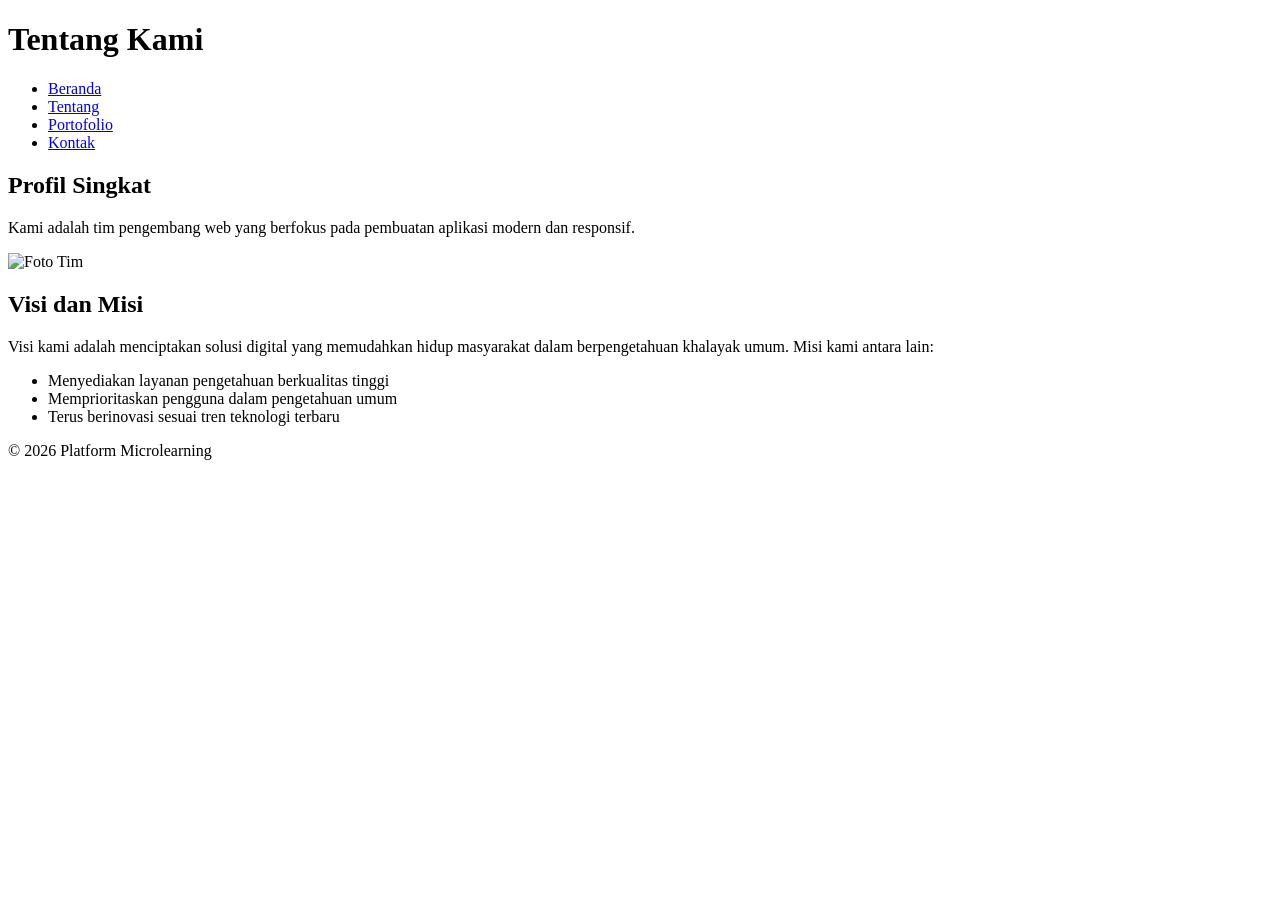
==== commit 42778a07: "memperbaiki konten about" ====
--- a/about.html
+++ b/about.html
@@ -1,574 +1,45 @@
 <!DOCTYPE html>
 <html lang="id">
+
 <head>
     <meta charset="UTF-8">
     <meta name="viewport" content="width=device-width, initial-scale=1.0">
-    <title>Tentang Kami - LearnHub</title>
-    <script src="https://cdn.tailwindcss.com"></script>
-    <link href="https://fonts.googleapis.com/css2?family=Plus+Jakarta+Sans:wght@400;500;600;700;800&display=swap" rel="stylesheet">
-    <script>
-        tailwind.config = {
-            theme: {
-                extend: {
-                    colors: {
-                        primary: '#4F46E5',
-                        secondary: '#14B8A6',
-                        dark: '#1F2937',
-                    }
-                }
-            }
-        }
-    </script>
-    <style>
-        * { font-family: 'Plus Jakarta Sans', sans-serif; }
-        html { scroll-behavior: smooth; }
+    <title>Tentang Kami - My Website Project</title>
+</head>
 
-        @keyframes blob {
-            0%   { transform: translate(0px, 0px) scale(1); }
-            33%  { transform: translate(30px, -50px) scale(1.1); }
-            66%  { transform: translate(-20px, 20px) scale(0.9); }
-            100% { transform: translate(0px, 0px) scale(1); }
-        }
-        .animate-blob { animation: blob 7s infinite; }
-        .animation-delay-2000 { animation-delay: 2s; }
-        .animation-delay-4000 { animation-delay: 4s; }
+<body>
+    <header>
+        <h1>Tentang Kami</h1>
+        <nav>
+            <ul>
+                <li><a href="index.html">Beranda</a></li>
+                <li><a href="about.html">Tentang</a></li>
+                <li><a href="portfolio.html">Portofolio</a></li>
+                <li><a href="contact.html">Kontak</a></li>
+            </ul>
+        </nav>
+    </header>
+    <main>
+        <section>
+            <h2>Profil Singkat</h2>
+            <p>Kami adalah tim pengembang web yang berfokus pada pembuatan
+                aplikasi modern dan responsif.</p>
+            <img src="assets/images/team.jpg" alt="Foto Tim">
+        </section>
+        <section>
+            <h2>Visi dan Misi</h2>
+            <p>Visi kami adalah menciptakan solusi digital yang memudahkan hidup
+                masyarakat dalam berpengetahuan khalayak umum. Misi kami antara lain:</p>
+            <ul>
+                <li>Menyediakan layanan pengetahuan berkualitas tinggi</li>
+                <li>Memprioritaskan pengguna dalam pengetahuan umum</li>
+                <li>Terus berinovasi sesuai tren teknologi terbaru</li>
+            </ul>
+        </section>
+    </main>
+    <footer>
+        <p>&copy; 2026 Platform Microlearning</p>
+    </footer>
+</body>
 
-        .reveal {
-            opacity: 0;
-            transform: translateY(28px);
-            transition: opacity 0.65s ease, transform 0.65s ease;
-        }
-        .reveal.visible { opacity: 1; transform: translateY(0); }
-
-        /* Team card */
-        .team-card { transition: transform 0.3s, box-shadow 0.3s; }
-        .team-card:hover { transform: translateY(-6px); box-shadow: 0 20px 50px rgba(79,70,229,0.13); }
-        .team-card img { transition: transform 0.4s; }
-        .team-card:hover img { transform: scale(1.06); }
-
-        /* Value card */
-        .value-card { transition: border-color 0.2s, box-shadow 0.2s, transform 0.2s; }
-        .value-card:hover { border-color: #4F46E5; box-shadow: 0 8px 32px rgba(79,70,229,0.10); transform: translateY(-3px); }
-
-        /* Timeline */
-        .timeline-item { position: relative; padding-left: 2.5rem; }
-        .timeline-item::before {
-            content: '';
-            position: absolute;
-            left: 0.45rem;
-            top: 1.8rem;
-            bottom: -1rem;
-            width: 2px;
-            background: linear-gradient(to bottom, #4F46E5, #14B8A6);
-        }
-        .timeline-item:last-child::before { display: none; }
-        .timeline-dot {
-            position: absolute;
-            left: 0;
-            top: 0.35rem;
-            width: 0.9rem;
-            height: 0.9rem;
-            background: #4F46E5;
-            border-radius: 50%;
-            border: 2px solid white;
-            box-shadow: 0 0 0 3px rgba(79,70,229,0.2);
-        }
-
-        /* Stat card */
-        .stat-card { transition: transform 0.2s, box-shadow 0.2s; }
-        .stat-card:hover { transform: translateY(-3px); box-shadow: 0 12px 32px rgba(79,70,229,0.12); }
-
-        /* Navbar active */
-        .nav-active { color: #4F46E5 !important; font-weight: 700; }
-        
-        /* Style untuk link profil tim */
-        .team-link {
-            color: inherit;
-            text-decoration: none;
-            transition: color 0.2s;
-        }
-        .team-link:hover {
-            color: #4F46E5;
-        }
-    </style>
-</head>
-<body class="font-sans text-gray-700 bg-gray-50">
-
-    <!-- ═══════════ NAVBAR ═══════════ -->
-    <nav class="bg-white shadow-sm fixed w-full z-50">
-        <div class="max-w-7xl mx-auto px-4 sm:px-6 lg:px-8">
-            <div class="flex justify-between h-20 items-center">
-                <a href="index2.html" class="flex-shrink-0 flex items-center gap-2">
-                    <div class="w-8 h-8 bg-primary rounded-lg flex items-center justify-center text-white font-bold">L</div>
-                    <span class="font-bold text-2xl text-dark">LearnHub</span>
-                </a>
-                <div class="hidden md:flex space-x-8">
-                    <a href="index2.html" class="text-gray-600 hover:text-primary font-medium transition">Beranda</a>
-                    <a href="index2.html#courses" class="text-gray-600 hover:text-primary font-medium transition">Pendidikan</a>
-                    <a href="about.html" class="nav-active transition">Tentang Kami</a>
-                </div>
-                <div class="hidden md:flex items-center space-x-4">
-                    <a href="login.html" class="text-gray-600 hover:text-primary font-medium transition">Masuk</a>
-                    <a href="signup.html" class="bg-primary hover:bg-indigo-700 text-white px-5 py-2.5 rounded-full font-medium transition shadow-lg shadow-indigo-500/30">Daftar Gratis</a>
-                </div>
-                <div class="md:hidden flex items-center">
-                    <button id="mobile-btn" class="text-gray-600 hover:text-primary focus:outline-none">
-                        <svg class="h-6 w-6" fill="none" viewBox="0 0 24 24" stroke="currentColor">
-                            <path stroke-linecap="round" stroke-linejoin="round" stroke-width="2" d="M4 6h16M4 12h16M4 18h16"/>
-                        </svg>
-                    </button>
-                </div>
-            </div>
-        </div>
-        <div id="mobile-menu" class="hidden md:hidden bg-white border-t px-4 py-4 space-y-2">
-            <a href="index2.html" class="block text-gray-600 hover:text-primary font-medium py-2">Beranda</a>
-            <a href="about.html" class="block text-primary font-bold py-2">Tentang Kami</a>
-            <a href="login.html" class="block text-gray-600 hover:text-primary font-medium py-2">Masuk</a>
-            <a href="signup.html" class="block bg-primary text-white text-center py-2 rounded-full font-medium mt-2">Daftar Gratis</a>
-        </div>
-    </nav>
-
-    <!-- ═══════════ HERO ═══════════ -->
-    <section class="pt-32 pb-20 bg-gradient-to-br from-indigo-50 to-white overflow-hidden relative">
-        <div class="animate-blob absolute top-10 left-10 w-64 h-64 bg-indigo-200 rounded-full mix-blend-multiply filter blur-2xl opacity-30 pointer-events-none"></div>
-        <div class="animate-blob animation-delay-2000 absolute top-20 right-20 w-64 h-64 bg-teal-200 rounded-full mix-blend-multiply filter blur-2xl opacity-30 pointer-events-none"></div>
-        <div class="animate-blob animation-delay-4000 absolute bottom-0 left-1/2 w-64 h-64 bg-purple-200 rounded-full mix-blend-multiply filter blur-2xl opacity-20 pointer-events-none"></div>
-
-        <div class="max-w-7xl mx-auto px-4 sm:px-6 lg:px-8 relative z-10">
-            <!-- Breadcrumb -->
-            <div class="flex items-center gap-2 text-sm text-gray-400 mb-8 justify-center">
-                <a href="index2.html" class="hover:text-primary transition">Beranda</a>
-                <svg class="w-4 h-4" fill="none" stroke="currentColor" viewBox="0 0 24 24"><path stroke-linecap="round" stroke-linejoin="round" stroke-width="2" d="M9 5l7 7-7 7"/></svg>
-                <span class="text-primary font-semibold">Tentang Kami</span>
-            </div>
-
-            <div class="text-center">
-                <span class="inline-block py-1 px-3 rounded-full bg-teal-100 text-teal-700 text-sm font-semibold mb-4">
-                    🌟 Kenali Kami Lebih Dekat
-                </span>
-                <h1 class="text-4xl md:text-6xl font-extrabold text-dark leading-tight mb-6">
-                    Kami Hadir untuk <br>
-                    <span class="text-primary">Masa Depan Anda</span>
-                </h1>
-                <p class="text-lg text-gray-500 max-w-2xl mx-auto mb-10">
-                    LearnHub adalah platform edukasi digital yang menghubungkan pelajar dengan mentor terbaik, 
-                    menciptakan pengalaman belajar yang menyenangkan dan berdampak nyata.
-                </p>
-                <!-- Quick nav anchors -->
-                <div class="flex flex-wrap justify-center gap-3">
-                    <a href="#profil" class="text-sm bg-white border border-gray-200 hover:border-primary hover:text-primary text-gray-600 px-4 py-2 rounded-full font-medium transition">Profil</a>
-                    <a href="#visi-misi" class="text-sm bg-white border border-gray-200 hover:border-primary hover:text-primary text-gray-600 px-4 py-2 rounded-full font-medium transition">Visi & Misi</a>
-                    <a href="#nilai" class="text-sm bg-white border border-gray-200 hover:border-primary hover:text-primary text-gray-600 px-4 py-2 rounded-full font-medium transition">Nilai-Nilai</a>
-                    <a href="#perjalanan" class="text-sm bg-white border border-gray-200 hover:border-primary hover:text-primary text-gray-600 px-4 py-2 rounded-full font-medium transition">Perjalanan</a>
-                    <a href="#tim" class="text-sm bg-white border border-gray-200 hover:border-primary hover:text-primary text-gray-600 px-4 py-2 rounded-full font-medium transition">Tim Kami</a>
-                </div>
-            </div>
-        </div>
-    </section>
-
-    <!-- ═══════════ STATS ═══════════ -->
-    <section class="py-14 bg-white border-b border-gray-100">
-        <div class="max-w-7xl mx-auto px-4 sm:px-6 lg:px-8">
-            <div class="grid grid-cols-2 md:grid-cols-4 gap-6">
-                <div class="stat-card reveal bg-indigo-50 rounded-2xl p-6 text-center border border-indigo-100">
-                    <div class="text-4xl font-extrabold text-primary mb-1">10K+</div>
-                    <div class="text-sm text-gray-500 font-medium">Pelajar Aktif</div>
-                </div>
-                <div class="stat-card reveal bg-teal-50 rounded-2xl p-6 text-center border border-teal-100">
-                    <div class="text-4xl font-extrabold text-secondary mb-1">500+</div>
-                    <div class="text-sm text-gray-500 font-medium">Materi Kursus</div>
-                </div>
-                <div class="stat-card reveal bg-indigo-50 rounded-2xl p-6 text-center border border-indigo-100">
-                    <div class="text-4xl font-extrabold text-primary mb-1">120+</div>
-                    <div class="text-sm text-gray-500 font-medium">Mentor Ahli</div>
-                </div>
-                <div class="stat-card reveal bg-teal-50 rounded-2xl p-6 text-center border border-teal-100">
-                    <div class="text-4xl font-extrabold text-secondary mb-1">98%</div>
-                    <div class="text-sm text-gray-500 font-medium">Kepuasan Pengguna</div>
-                </div>
-            </div>
-        </div>
-    </section>
-
-    <!-- ═══════════ PROFIL ═══════════ -->
-    <section id="profil" class="py-20 bg-gray-50">
-        <div class="max-w-7xl mx-auto px-4 sm:px-6 lg:px-8">
-            <div class="flex flex-col md:flex-row items-center gap-16">
-                <div class="w-full md:w-1/2 reveal">
-                    <div class="relative">
-                        <div class="bg-gradient-to-br from-indigo-500 to-teal-400 rounded-3xl p-1 shadow-2xl shadow-indigo-200">
-                            <img src="https://images.unsplash.com/photo-1522202176988-66273c2fd55f?w=700&q=80"
-                                 alt="Tim LearnHub" class="w-full h-80 object-cover rounded-3xl">
-                        </div>
-                        <div class="absolute -bottom-5 -left-5 bg-white rounded-2xl shadow-xl px-5 py-3 flex items-center gap-3 border border-gray-100">
-                            <div class="w-10 h-10 bg-teal-100 rounded-xl flex items-center justify-center">
-                                <svg class="w-5 h-5 text-secondary" fill="currentColor" viewBox="0 0 20 20">
-                                    <path d="M9.049 2.927c.3-.921 1.603-.921 1.902 0l1.07 3.292a1 1 0 00.95.69h3.462c.969 0 1.371 1.24.588 1.81l-2.8 2.034a1 1 0 00-.364 1.118l1.07 3.292c.3.921-.755 1.688-1.54 1.118l-2.8-2.034a1 1 0 00-1.175 0l-2.8 2.034c-.784.57-1.838-.197-1.539-1.118l1.07-3.292a1 1 0 00-.364-1.118L2.98 8.72c-.783-.57-.38-1.81.588-1.81h3.461a1 1 0 00.951-.69l1.07-3.292z"/>
-                                </svg>
-                            </div>
-                            <div>
-                                <div class="font-bold text-dark text-sm">Berdiri sejak 2020</div>
-                                <div class="text-xs text-gray-500">4 tahun melayani</div>
-                            </div>
-                        </div>
-                        <div class="absolute -top-4 -right-4 bg-white rounded-2xl shadow-xl px-4 py-3 flex items-center gap-2 border border-gray-100">
-                            <div class="w-8 h-8 bg-indigo-100 rounded-lg flex items-center justify-center text-lg">🏆</div>
-                            <div>
-                                <div class="font-bold text-dark text-xs">Top Platform</div>
-                                <div class="text-xs text-gray-400">Indonesia 2024</div>
-                            </div>
-                        </div>
-                    </div>
-                </div>
-
-                <div class="w-full md:w-1/2 reveal">
-                    <span class="inline-block py-1 px-3 rounded-full bg-indigo-100 text-primary text-sm font-semibold mb-4">📖 Cerita Kami</span>
-                    <h2 class="text-3xl md:text-4xl font-extrabold text-dark leading-tight mb-5">
-                        Profil Singkat <br><span class="text-primary">LearnHub</span>
-                    </h2>
-                    <p class="text-gray-600 leading-relaxed mb-4">
-                        Kami adalah tim pengembang dan pendidik yang berfokus pada pembuatan 
-                        platform pembelajaran modern, responsif, dan mudah diakses oleh siapa saja 
-                        di seluruh Indonesia.
-                    </p>
-                    <p class="text-gray-600 leading-relaxed mb-4">
-                        Berawal dari mimpi sederhana untuk mendemokratisasi pendidikan berkualitas, 
-                        LearnHub kini telah melayani lebih dari 10.000 pelajar aktif dengan ratusan 
-                        materi dari mentor terbaik di bidangnya.
-                    </p>
-                    <p class="text-gray-600 leading-relaxed mb-6">
-                        Kami percaya bahwa setiap orang berhak mendapatkan akses ke pendidikan 
-                        berkualitas tanpa batasan geografis maupun ekonomi. Itulah mengapa kami 
-                        terus berinovasi untuk menghadirkan konten terbaik dengan harga yang terjangkau.
-                    </p>
-                    <div class="flex flex-wrap gap-3">
-                        <div class="flex items-center gap-2 bg-indigo-50 rounded-full px-4 py-2">
-                            <div class="w-2 h-2 bg-primary rounded-full"></div>
-                            <span class="text-sm font-semibold text-primary">Berdiri 2020</span>
-                        </div>
-                        <div class="flex items-center gap-2 bg-teal-50 rounded-full px-4 py-2">
-                            <div class="w-2 h-2 bg-secondary rounded-full"></div>
-                            <span class="text-sm font-semibold text-secondary">Berbasis di Jakarta</span>
-                        </div>
-                        <div class="flex items-center gap-2 bg-indigo-50 rounded-full px-4 py-2">
-                            <div class="w-2 h-2 bg-primary rounded-full"></div>
-                            <span class="text-sm font-semibold text-primary">50+ Karyawan</span>
-                        </div>
-                    </div>
-                </div>
-            </div>
-        </div>
-    </section>
-
-    <!-- ═══════════ VISI MISI ═══════════ -->
-    <section id="visi-misi" class="py-20 bg-white">
-        <div class="max-w-7xl mx-auto px-4 sm:px-6 lg:px-8">
-            <div class="text-center mb-14 reveal">
-                <span class="inline-block py-1 px-3 rounded-full bg-teal-100 text-teal-700 text-sm font-semibold mb-3">🎯 Tujuan Kami</span>
-                <h2 class="text-3xl md:text-4xl font-extrabold text-dark">Visi & Misi</h2>
-                <p class="text-gray-500 mt-3 max-w-xl mx-auto">Landasan yang mendorong kami untuk terus berinovasi setiap harinya.</p>
-            </div>
-
-            <div class="grid md:grid-cols-2 gap-8 mb-12">
-                <!-- Visi -->
-                <div class="reveal bg-gradient-to-br from-indigo-600 to-indigo-800 rounded-3xl p-8 text-white shadow-xl shadow-indigo-200">
-                    <div class="w-12 h-12 bg-white/20 rounded-2xl flex items-center justify-center mb-5">
-                        <svg class="w-6 h-6 text-white" fill="none" stroke="currentColor" viewBox="0 0 24 24">
-                            <path stroke-linecap="round" stroke-linejoin="round" stroke-width="2" d="M15 12a3 3 0 11-6 0 3 3 0 016 0z"/>
-                            <path stroke-linecap="round" stroke-linejoin="round" stroke-width="2" d="M2.458 12C3.732 7.943 7.523 5 12 5c4.478 0 8.268 2.943 9.542 7-1.274 4.057-5.064 7-9.542 7-4.477 0-8.268-2.943-9.542-7z"/>
-                        </svg>
-                    </div>
-                    <h3 class="text-2xl font-extrabold mb-3">Visi</h3>
-                    <p class="text-indigo-100 leading-relaxed">
-                        Menjadi platform edukasi digital terdepan yang menciptakan solusi pembelajaran 
-                        inovatif, memudahkan akses ilmu pengetahuan bagi seluruh masyarakat Indonesia 
-                        tanpa batas ruang dan waktu.
-                    </p>
-                </div>
-                <!-- Misi -->
-                <div class="reveal bg-white border border-gray-100 rounded-3xl p-8 shadow-sm">
-                    <div class="w-12 h-12 bg-teal-100 rounded-2xl flex items-center justify-center mb-5">
-                        <svg class="w-6 h-6 text-secondary" fill="none" stroke="currentColor" viewBox="0 0 24 24">
-                            <path stroke-linecap="round" stroke-linejoin="round" stroke-width="2" d="M9 12l2 2 4-4M7.835 4.697a3.42 3.42 0 001.946-.806 3.42 3.42 0 014.438 0 3.42 3.42 0 001.946.806 3.42 3.42 0 013.138 3.138 3.42 3.42 0 00.806 1.946 3.42 3.42 0 010 4.438 3.42 3.42 0 00-.806 1.946 3.42 3.42 0 01-3.138 3.138 3.42 3.42 0 00-1.946.806 3.42 3.42 0 01-4.438 0 3.42 3.42 0 00-1.946-.806 3.42 3.42 0 01-3.138-3.138 3.42 3.42 0 00-.806-1.946 3.42 3.42 0 010-4.438 3.42 3.42 0 00.806-1.946 3.42 3.42 0 013.138-3.138z"/>
-                        </svg>
-                    </div>
-                    <h3 class="text-2xl font-extrabold text-dark mb-4">Misi</h3>
-                    <ul class="space-y-3">
-                        <li class="flex items-start gap-3">
-                            <div class="w-5 h-5 bg-indigo-100 rounded-full flex-shrink-0 flex items-center justify-center mt-0.5">
-                                <div class="w-2 h-2 bg-primary rounded-full"></div>
-                            </div>
-                            <span class="text-gray-600 text-sm leading-relaxed">Menyediakan layanan pembelajaran berkualitas tinggi yang terjangkau bagi semua kalangan</span>
-                        </li>
-                        <li class="flex items-start gap-3">
-                            <div class="w-5 h-5 bg-indigo-100 rounded-full flex-shrink-0 flex items-center justify-center mt-0.5">
-                                <div class="w-2 h-2 bg-primary rounded-full"></div>
-                            </div>
-                            <span class="text-gray-600 text-sm leading-relaxed">Memprioritaskan pengalaman pengguna dalam setiap fitur yang kami kembangkan</span>
-                        </li>
-                        <li class="flex items-start gap-3">
-                            <div class="w-5 h-5 bg-indigo-100 rounded-full flex-shrink-0 flex items-center justify-center mt-0.5">
-                                <div class="w-2 h-2 bg-primary rounded-full"></div>
-                            </div>
-                            <span class="text-gray-600 text-sm leading-relaxed">Terus berinovasi mengikuti tren teknologi dan kebutuhan industri terbaru</span>
-                        </li>
-                        <li class="flex items-start gap-3">
-                            <div class="w-5 h-5 bg-indigo-100 rounded-full flex-shrink-0 flex items-center justify-center mt-0.5">
-                                <div class="w-2 h-2 bg-primary rounded-full"></div>
-                            </div>
-                            <span class="text-gray-600 text-sm leading-relaxed">Membangun komunitas pelajar yang saling mendukung dan menginspirasi satu sama lain</span>
-                        </li>
-                        <li class="flex items-start gap-3">
-                            <div class="w-5 h-5 bg-indigo-100 rounded-full flex-shrink-0 flex items-center justify-center mt-0.5">
-                                <div class="w-2 h-2 bg-primary rounded-full"></div>
-                            </div>
-                            <span class="text-gray-600 text-sm leading-relaxed">Menjalin kemitraan strategis dengan industri untuk menghasilkan lulusan siap kerja</span>
-                        </li>
-                    </ul>
-                </div>
-            </div>
-        </div>
-    </section>
-
-    <!-- ═══════════ NILAI-NILAI ═══════════ -->
-    <section id="nilai" class="py-20 bg-gradient-to-br from-indigo-50 to-white">
-        <div class="max-w-7xl mx-auto px-4 sm:px-6 lg:px-8">
-            <div class="text-center mb-14 reveal">
-                <span class="inline-block py-1 px-3 rounded-full bg-indigo-100 text-primary text-sm font-semibold mb-3">💡 Core Values</span>
-                <h2 class="text-3xl md:text-4xl font-extrabold text-dark">Nilai-Nilai Kami</h2>
-                <p class="text-gray-500 mt-3 max-w-xl mx-auto">Prinsip yang menjadi fondasi setiap keputusan dan langkah kami.</p>
-            </div>
-            <div class="grid sm:grid-cols-2 lg:grid-cols-3 gap-6">
-                <div class="value-card reveal bg-white border border-gray-100 rounded-2xl p-6 cursor-default">
-                    <div class="w-12 h-12 bg-indigo-100 rounded-xl flex items-center justify-center mb-4 text-2xl">🚀</div>
-                    <h4 class="font-bold text-dark mb-2">Inovasi</h4>
-                    <p class="text-sm text-gray-500 leading-relaxed">Kami selalu mencari cara baru dan kreatif untuk memberikan pengalaman belajar yang lebih baik. Tidak ada yang terlalu nyaman untuk diperbaiki.</p>
-                </div>
-                <div class="value-card reveal bg-white border border-gray-100 rounded-2xl p-6 cursor-default">
-                    <div class="w-12 h-12 bg-teal-100 rounded-xl flex items-center justify-center mb-4 text-2xl">🤝</div>
-                    <h4 class="font-bold text-dark mb-2">Kolaborasi</h4>
-                    <p class="text-sm text-gray-500 leading-relaxed">Percaya bahwa belajar bersama menghasilkan hasil jauh lebih baik. Komunitas kami adalah kekuatan terbesar LearnHub.</p>
-                </div>
-                <div class="value-card reveal bg-white border border-gray-100 rounded-2xl p-6 cursor-default">
-                    <div class="w-12 h-12 bg-purple-100 rounded-xl flex items-center justify-center mb-4 text-2xl">⭐</div>
-                    <h4 class="font-bold text-dark mb-2">Kualitas</h4>
-                    <p class="text-sm text-gray-500 leading-relaxed">Standar tinggi dalam setiap materi, mentor, dan fitur yang kami hadirkan. Tidak ada kompromi untuk kualitas.</p>
-                </div>
-                <div class="value-card reveal bg-white border border-gray-100 rounded-2xl p-6 cursor-default">
-                    <div class="w-12 h-12 bg-orange-100 rounded-xl flex items-center justify-center mb-4 text-2xl">♿</div>
-                    <h4 class="font-bold text-dark mb-2">Aksesibilitas</h4>
-                    <p class="text-sm text-gray-500 leading-relaxed">Pendidikan berkualitas harus bisa diakses semua kalangan. Kami merancang platform agar ramah untuk semua pengguna.</p>
-                </div>
-                <div class="value-card reveal bg-white border border-gray-100 rounded-2xl p-6 cursor-default">
-                    <div class="w-12 h-12 bg-green-100 rounded-xl flex items-center justify-center mb-4 text-2xl">🌱</div>
-                    <h4 class="font-bold text-dark mb-2">Pertumbuhan</h4>
-                    <p class="text-sm text-gray-500 leading-relaxed">Mendorong setiap pelajar untuk terus berkembang melampaui batas kemampuan mereka. Growth mindset adalah inti dari kami.</p>
-                </div>
-                <div class="value-card reveal bg-white border border-gray-100 rounded-2xl p-6 cursor-default">
-                    <div class="w-12 h-12 bg-pink-100 rounded-xl flex items-center justify-center mb-4 text-2xl">❤️</div>
-                    <h4 class="font-bold text-dark mb-2">Komunitas</h4>
-                    <p class="text-sm text-gray-500 leading-relaxed">Membangun lingkungan belajar yang hangat, suportif, dan penuh semangat positif. Setiap pelajar adalah bagian dari keluarga LearnHub.</p>
-                </div>
-            </div>
-        </div>
-    </section>
-
-    <!-- ═══════════ PERJALANAN / TIMELINE ═══════════ -->
-    <section id="perjalanan" class="py-20 bg-white">
-        <div class="max-w-4xl mx-auto px-4 sm:px-6 lg:px-8">
-            <div class="text-center mb-14 reveal">
-                <span class="inline-block py-1 px-3 rounded-full bg-teal-100 text-teal-700 text-sm font-semibold mb-3">📅 Milestone</span>
-                <h2 class="text-3xl md:text-4xl font-extrabold text-dark">Perjalanan Kami</h2>
-                <p class="text-gray-500 mt-3 max-w-xl mx-auto">Dari ide sederhana hingga platform yang dipercaya ribuan pelajar.</p>
-            </div>
-
-            <div class="space-y-8">
-                <div class="timeline-item reveal">
-                    <div class="timeline-dot"></div>
-                    <div class="bg-indigo-50 border border-indigo-100 rounded-2xl p-5">
-                        <div class="flex items-center gap-3 mb-2">
-                            <span class="bg-primary text-white text-xs font-bold px-3 py-1 rounded-full">2020</span>
-                            <h4 class="font-bold text-dark">Lahirnya LearnHub</h4>
-                        </div>
-                        <p class="text-sm text-gray-600 leading-relaxed">LearnHub didirikan oleh Arif Santoso dan Dewi Kartika dengan visi mendemokratisasi pendidikan berkualitas di Indonesia. Platform diluncurkan dengan 10 kursus perdana dan 500 pelajar pertama.</p>
-                    </div>
-                </div>
-                <div class="timeline-item reveal">
-                    <div class="timeline-dot"></div>
-                    <div class="bg-teal-50 border border-teal-100 rounded-2xl p-5">
-                        <div class="flex items-center gap-3 mb-2">
-                            <span class="bg-secondary text-white text-xs font-bold px-3 py-1 rounded-full">2021</span>
-                            <h4 class="font-bold text-dark">Ekspansi & Pertumbuhan</h4>
-                        </div>
-                        <p class="text-sm text-gray-600 leading-relaxed">Mencapai 2.000 pelajar aktif, meluncurkan 50+ kursus baru, dan mulai menjalin kemitraan dengan perusahaan teknologi terkemuka di Indonesia untuk program magang dan sertifikasi.</p>
-                    </div>
-                </div>
-                <div class="timeline-item reveal">
-                    <div class="timeline-dot"></div>
-                    <div class="bg-indigo-50 border border-indigo-100 rounded-2xl p-5">
-                        <div class="flex items-center gap-3 mb-2">
-                            <span class="bg-primary text-white text-xs font-bold px-3 py-1 rounded-full">2022</span>
-                            <h4 class="font-bold text-dark">Fitur Live Learning & Komunitas</h4>
-                        </div>
-                        <p class="text-sm text-gray-600 leading-relaxed">Meluncurkan fitur belajar langsung bersama mentor secara real-time dan membangun forum komunitas aktif. Pengguna melonjak menjadi 5.000+ pelajar dengan 80+ mentor bergabung.</p>
-                    </div>
-                </div>
-                <div class="timeline-item reveal">
-                    <div class="timeline-dot"></div>
-                    <div class="bg-teal-50 border border-teal-100 rounded-2xl p-5">
-                        <div class="flex items-center gap-3 mb-2">
-                            <span class="bg-secondary text-white text-xs font-bold px-3 py-1 rounded-full">2023</span>
-                            <h4 class="font-bold text-dark">Penghargaan & Pengakuan</h4>
-                        </div>
-                        <p class="text-sm text-gray-600 leading-relaxed">Menerima penghargaan sebagai "Platform Edukasi Terbaik Indonesia" dan meraih pendanaan Series A. Meluncurkan program beasiswa untuk 500 pelajar berprestasi dari keluarga kurang mampu.</p>
-                    </div>
-                </div>
-                <div class="timeline-item reveal">
-                    <div class="timeline-dot" style="background:#14B8A6"></div>
-                    <div class="bg-gradient-to-br from-indigo-600 to-teal-500 rounded-2xl p-5 text-white">
-                        <div class="flex items-center gap-3 mb-2">
-                            <span class="bg-white/20 text-white text-xs font-bold px-3 py-1 rounded-full">2024 — Kini</span>
-                            <h4 class="font-bold">10.000+ Pelajar & Terus Tumbuh</h4>
-                        </div>
-                        <p class="text-sm text-indigo-100 leading-relaxed">Melampaui milestone 10.000 pelajar aktif, 500+ kursus, dan 120+ mentor. Kami terus berinovasi menghadirkan teknologi AI untuk personalisasi pembelajaran dan pengalaman belajar adaptif.</p>
-                    </div>
-                </div>
-            </div>
-        </div>
-    </section>
-
-    <!-- ═══════════ TIM ═══════════ -->
-    <section id="tim" class="py-20 bg-gray-50">
-        <div class="max-w-7xl mx-auto px-4 sm:px-6 lg:px-8">
-            <div class="text-center mb-14 reveal">
-                <span class="inline-block py-1 px-3 rounded-full bg-indigo-100 text-primary text-sm font-semibold mb-3">👥 People Behind LearnHub</span>
-                <h2 class="text-3xl md:text-4xl font-extrabold text-dark">Tim Kami</h2>
-                <p class="text-gray-500 mt-3 max-w-xl mx-auto">Orang-orang berdedikasi yang bekerja keras setiap hari untuk misi LearnHub.</p>
-            </div>
-            <div class="grid sm:grid-cols-2 lg:grid-cols-4 gap-6">
-                <div class="team-card reveal bg-white rounded-2xl p-6 text-center border border-gray-100 shadow-sm">
-                    <div class="overflow-hidden rounded-2xl mb-4">
-                        <img src="https://github.com/alfareziy9-design/Tugas-Git-Pemweb-Kel-14/raw/main/IMG-20251020-WA0014%5B1%5D.jpg" alt="Stevan Agustin Purba" class="w-full h-44 object-cover rounded-2xl">
-                    </div>
-                    <h4 class="font-bold text-dark">
-                        <a href="portfolio-stevan.html" class="team-link">Stevan Agustin Purba</a>
-                    </h4>
-                    <p class="text-xs text-primary font-semibold mt-1 mb-2">CEO & Co-Founder</p>
-                    <p class="text-xs text-gray-500 leading-relaxed">Visioner platform edukasi dengan 10+ tahun pengalaman di industri teknologi.</p>
-                </div>
-                <div class="team-card reveal bg-white rounded-2xl p-6 text-center border border-gray-100 shadow-sm">
-                    <div class="overflow-hidden rounded-2xl mb-4">
-                        <img src="https://i.pravatar.cc/200?img=5" alt="CTO" class="w-full h-44 object-cover rounded-2xl">
-                    </div>
-                    <h4 class="font-bold text-dark">Dewi Kartika</h4>
-                    <p class="text-xs text-primary font-semibold mt-1 mb-2">CTO & Co-Founder</p>
-                    <p class="text-xs text-gray-500 leading-relaxed">Engineer berpengalaman spesialisasi platform skala besar dan infrastruktur cloud.</p>
-                </div>
-                <div class="team-card reveal bg-white rounded-2xl p-6 text-center border border-gray-100 shadow-sm">
-                    <div class="overflow-hidden rounded-2xl mb-4">
-                        <img src="https://i.pravatar.cc/200?img=15" alt="Head Edu" class="w-full h-44 object-cover rounded-2xl">
-                    </div>
-                    <h4 class="font-bold text-dark">Budi Prasetyo</h4>
-                    <p class="text-xs text-secondary font-semibold mt-1 mb-2">Head of Education</p>
-                    <p class="text-xs text-gray-500 leading-relaxed">Bertanggung jawab atas kurikulum dan kualitas konten pembelajaran LearnHub.</p>
-                </div>
-                <div class="team-card reveal bg-white rounded-2xl p-6 text-center border border-gray-100 shadow-sm">
-                    <div class="overflow-hidden rounded-2xl mb-4">
-                        <img src="https://i.pravatar.cc/200?img=9" alt="Designer" class="w-full h-44 object-cover rounded-2xl">
-                    </div>
-                    <h4 class="font-bold text-dark">Sari Indah</h4>
-                    <p class="text-xs text-secondary font-semibold mt-1 mb-2">Lead Designer</p>
-                    <p class="text-xs text-gray-500 leading-relaxed">Menciptakan pengalaman visual yang indah, intuitif, dan menyenangkan digunakan.</p>
-                </div>
-            </div>
-
-            <!-- Extended team -->
-            <div class="grid sm:grid-cols-2 lg:grid-cols-4 gap-6 mt-6">
-                <div class="team-card reveal bg-white rounded-2xl p-6 text-center border border-gray-100 shadow-sm">
-                    <div class="overflow-hidden rounded-2xl mb-4">
-                        <img src="https://i.pravatar.cc/200?img=20" alt="Marketing" class="w-full h-44 object-cover rounded-2xl">
-                    </div>
-                    <h4 class="font-bold text-dark">Rina Maharani</h4>
-                    <p class="text-xs text-primary font-semibold mt-1 mb-2">Head of Marketing</p>
-                    <p class="text-xs text-gray-500 leading-relaxed">Strategi pertumbuhan dan brand awareness LearnHub di seluruh Indonesia.</p>
-                </div>
-                <div class="team-card reveal bg-white rounded-2xl p-6 text-center border border-gray-100 shadow-sm">
-                    <div class="overflow-hidden rounded-2xl mb-4">
-                        <img src="https://i.pravatar.cc/200?img=33" alt="Backend" class="w-full h-44 object-cover rounded-2xl">
-                    </div>
-                    <h4 class="font-bold text-dark">Fajar Nugroho</h4>
-                    <p class="text-xs text-primary font-semibold mt-1 mb-2">Senior Engineer</p>
-                    <p class="text-xs text-gray-500 leading-relaxed">Memastikan platform berjalan cepat, stabil, dan aman untuk semua pengguna.</p>
-                </div>
-                <div class="team-card reveal bg-white rounded-2xl p-6 text-center border border-gray-100 shadow-sm">
-                    <div class="overflow-hidden rounded-2xl mb-4">
-                        <img src="https://i.pravatar.cc/200?img=47" alt="Content" class="w-full h-44 object-cover rounded-2xl">
-                    </div>
-                    <h4 class="font-bold text-dark">Maya Puspita</h4>
-                    <p class="text-xs text-secondary font-semibold mt-1 mb-2">Content Manager</p>
-                    <p class="text-xs text-gray-500 leading-relaxed">Mengelola kualitas dan konsistensi konten di seluruh platform dan media sosial.</p>
-                </div>
-                <div class="team-card reveal bg-white rounded-2xl p-6 text-center border border-gray-100 shadow-sm">
-                    <div class="overflow-hidden rounded-2xl mb-4">
-                        <img src="https://i.pravatar.cc/200?img=60" alt="CS" class="w-full h-44 object-cover rounded-2xl">
-                    </div>
-                    <h4 class="font-bold text-dark">Hendra Wijaya</h4>
-                    <p class="text-xs text-secondary font-semibold mt-1 mb-2">Community Lead</p>
-                    <p class="text-xs text-gray-500 leading-relaxed">Membangun dan mengelola komunitas pelajar LearnHub yang aktif dan suportif.</p>
-                </div>
-            </div>
-        </div>
-    </section>
-
-    <!-- ═══════════ CTA ═══════════ -->
-    <section class="py-20 bg-gradient-to-br from-indigo-600 to-indigo-800 relative overflow-hidden">
-        <div class="animate-blob absolute -top-20 -right-20 w-80 h-80 bg-white/5 rounded-full pointer-events-none"></div>
-        <div class="animate-blob animation-delay-2000 absolute -bottom-20 -left-20 w-80 h-80 bg-teal-400/10 rounded-full pointer-events-none"></div>
-        <div class="max-w-3xl mx-auto px-4 text-center relative z-10 reveal">
-            <h2 class="text-3xl md:text-4xl font-extrabold text-white mb-4">
-                Siap Memulai Perjalanan Belajar?
-            </h2>
-            <p class="text-indigo-200 mb-8 text-lg">
-                Bergabunglah dengan 10.000+ pelajar yang sudah merasakan manfaat LearnHub.
-            </p>
-            <div class="flex flex-col sm:flex-row gap-4 justify-center">
-                <a href="signup.html" class="bg-white hover:bg-gray-50 text-primary px-8 py-3 rounded-full font-bold text-lg transition shadow-xl">
-                    Daftar Gratis Sekarang
-                </a>
-                <a href="index2.html" class="border-2 border-white/40 hover:border-white text-white px-8 py-3 rounded-full font-bold text-lg transition">
-                    ← Kembali ke Beranda
-                </a>
-            </div>
-        </div>
-    </section>
-
-    <!-- ═══════════ FOOTER ═══════════ -->
-    <footer class="bg-dark text-gray-400">
-        <div class="max-w-7xl mx-auto px-4 sm:px-6 lg:px-8 py-12">
-            <div class="flex flex-col md:flex-row justify-between items-center gap-6">
-                <div class="flex items-center gap-2">
-                    <div class="w-8 h-8 bg-primary rounded-lg flex items-center justify-center text-white font-bold text-sm">L</div>
-                    <span class="font-bold text-xl text-white">LearnHub</span>
-                </div>
-                <div class="flex gap-6 text-sm">
-                    <a href="index2.html" class="hover:text-white transition">Beranda</a>
-                    <a href="about.html" class="text-white font-medium">Tentang Kami</a>
-                    <a href="signup.html" class="hover:text-white transition">Daftar</a>
-                    <a href="login.html" class="hover:text-white transition">Masuk</a>
-                </div>
-                <p class="text-sm">&copy; 2026 LearnHub. All rights reserved.</p>
-            </div>
-        </div>
-    </footer>
-
-    <script>
-        document.getElementById('mobile-btn').addEventListener('click', function () {
-            document.getElementById('mobile-menu').classList.toggle('hidden');
-        });
-        const observer = new IntersectionObserver((entries) => {
-            entries.forEach(e => { if (e.isIntersecting) e.target.classList.add('visible'); });
-        }, { threshold: 0.1 });
-        document.querySelectorAll('.reveal').forEach(el => observer.observe(el));
-    </script>
-</body>
-</html>+</html>
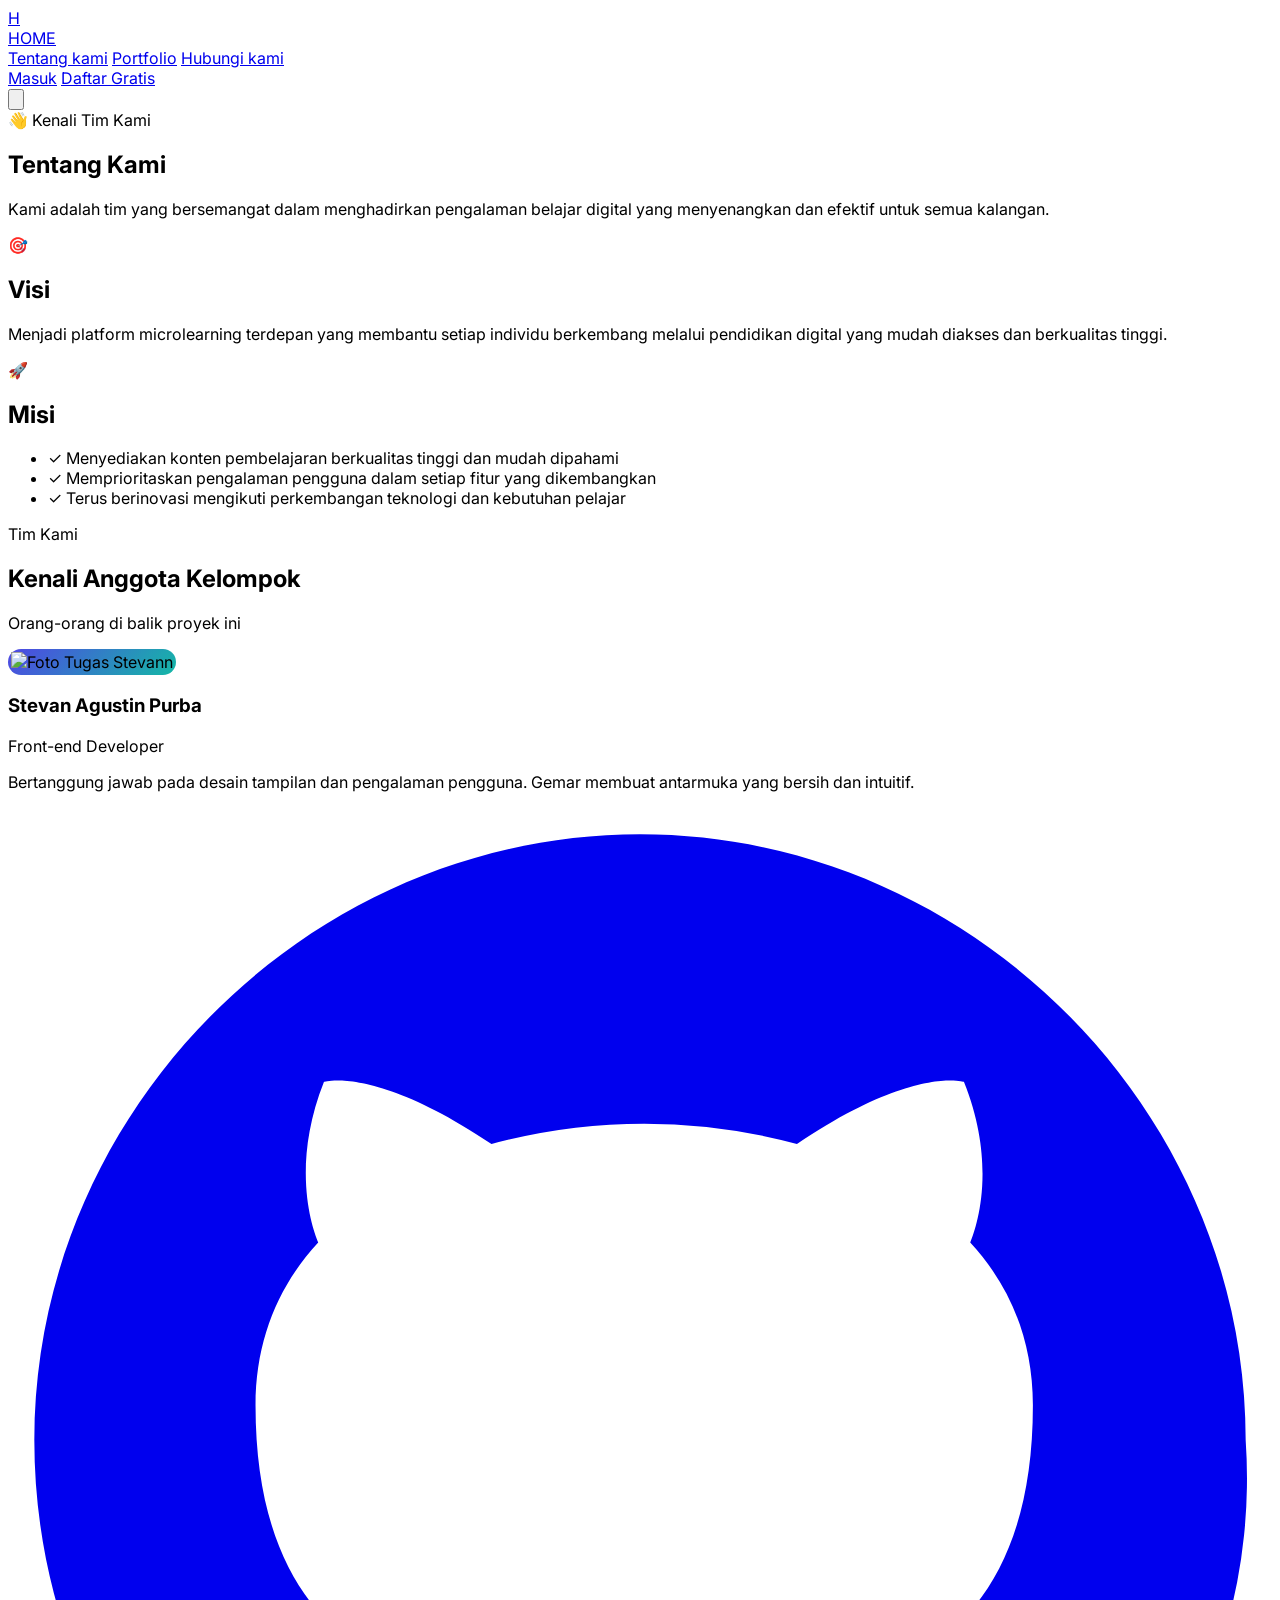
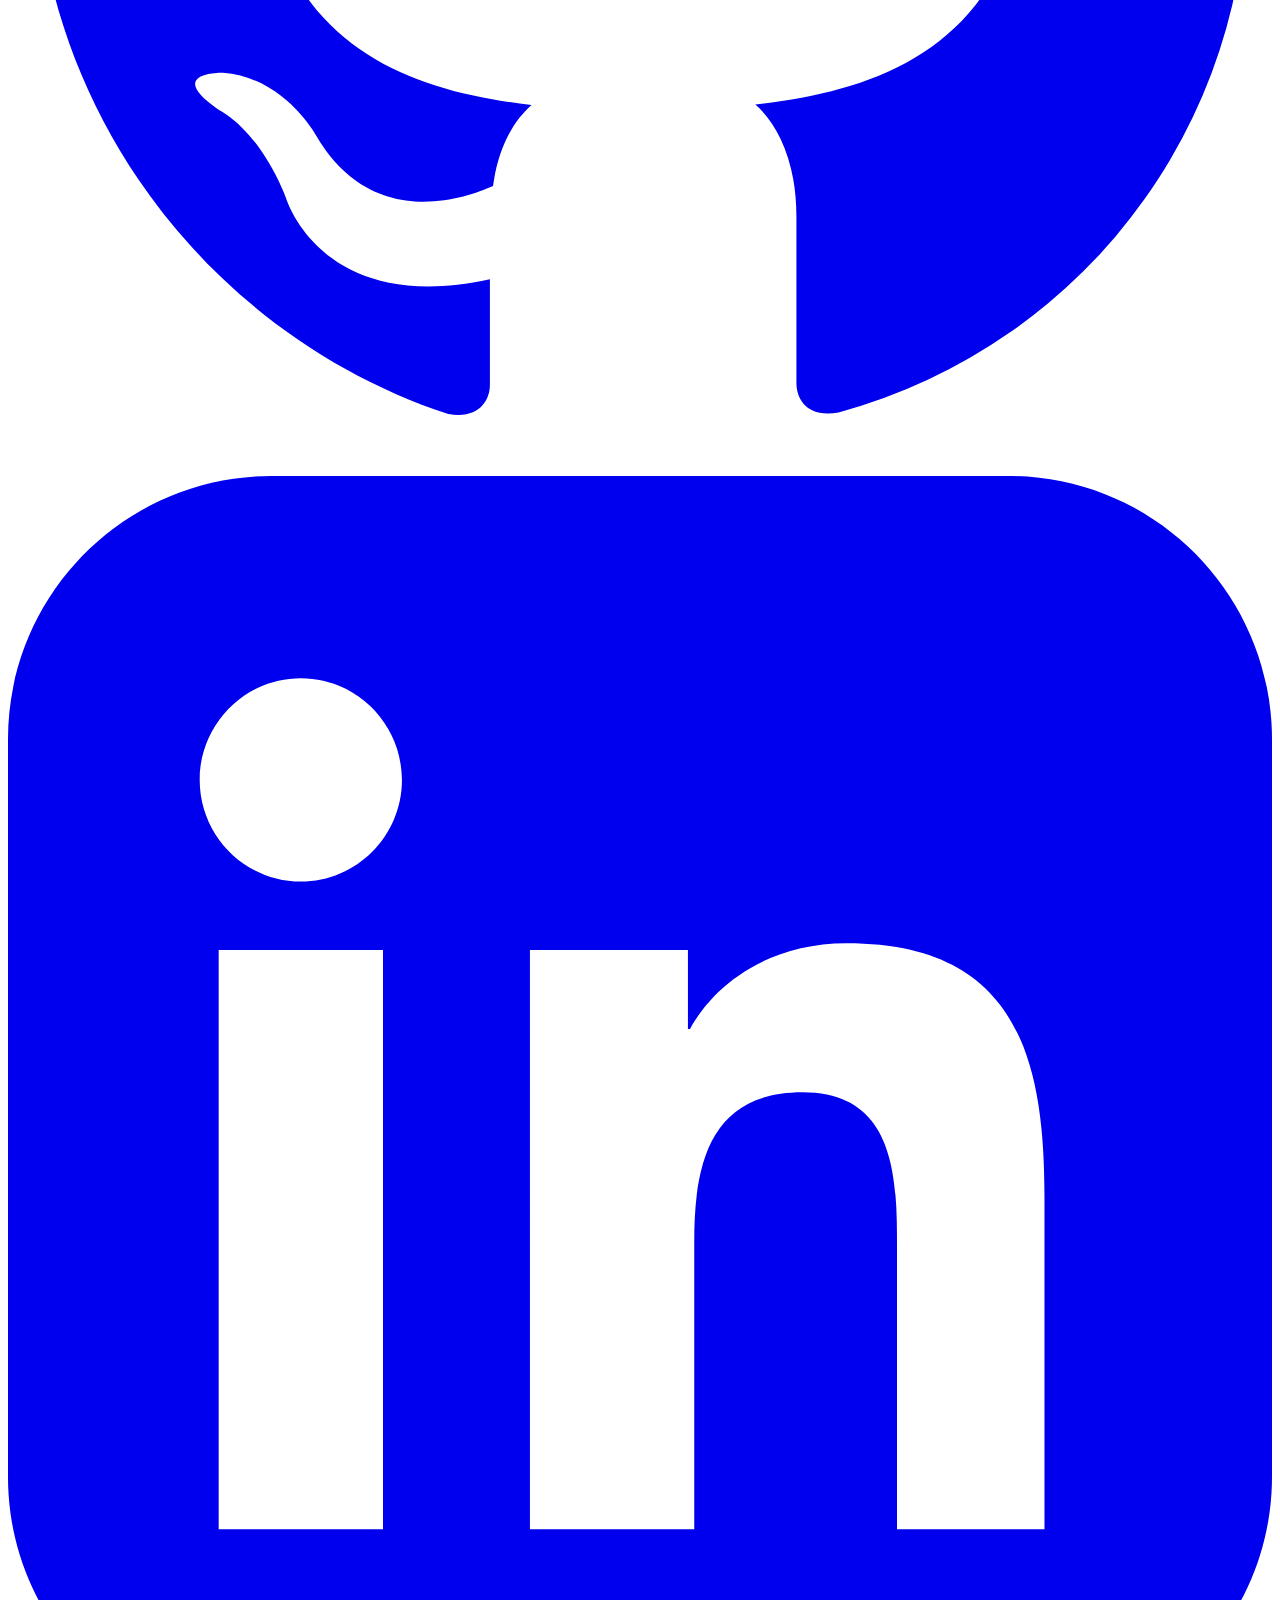
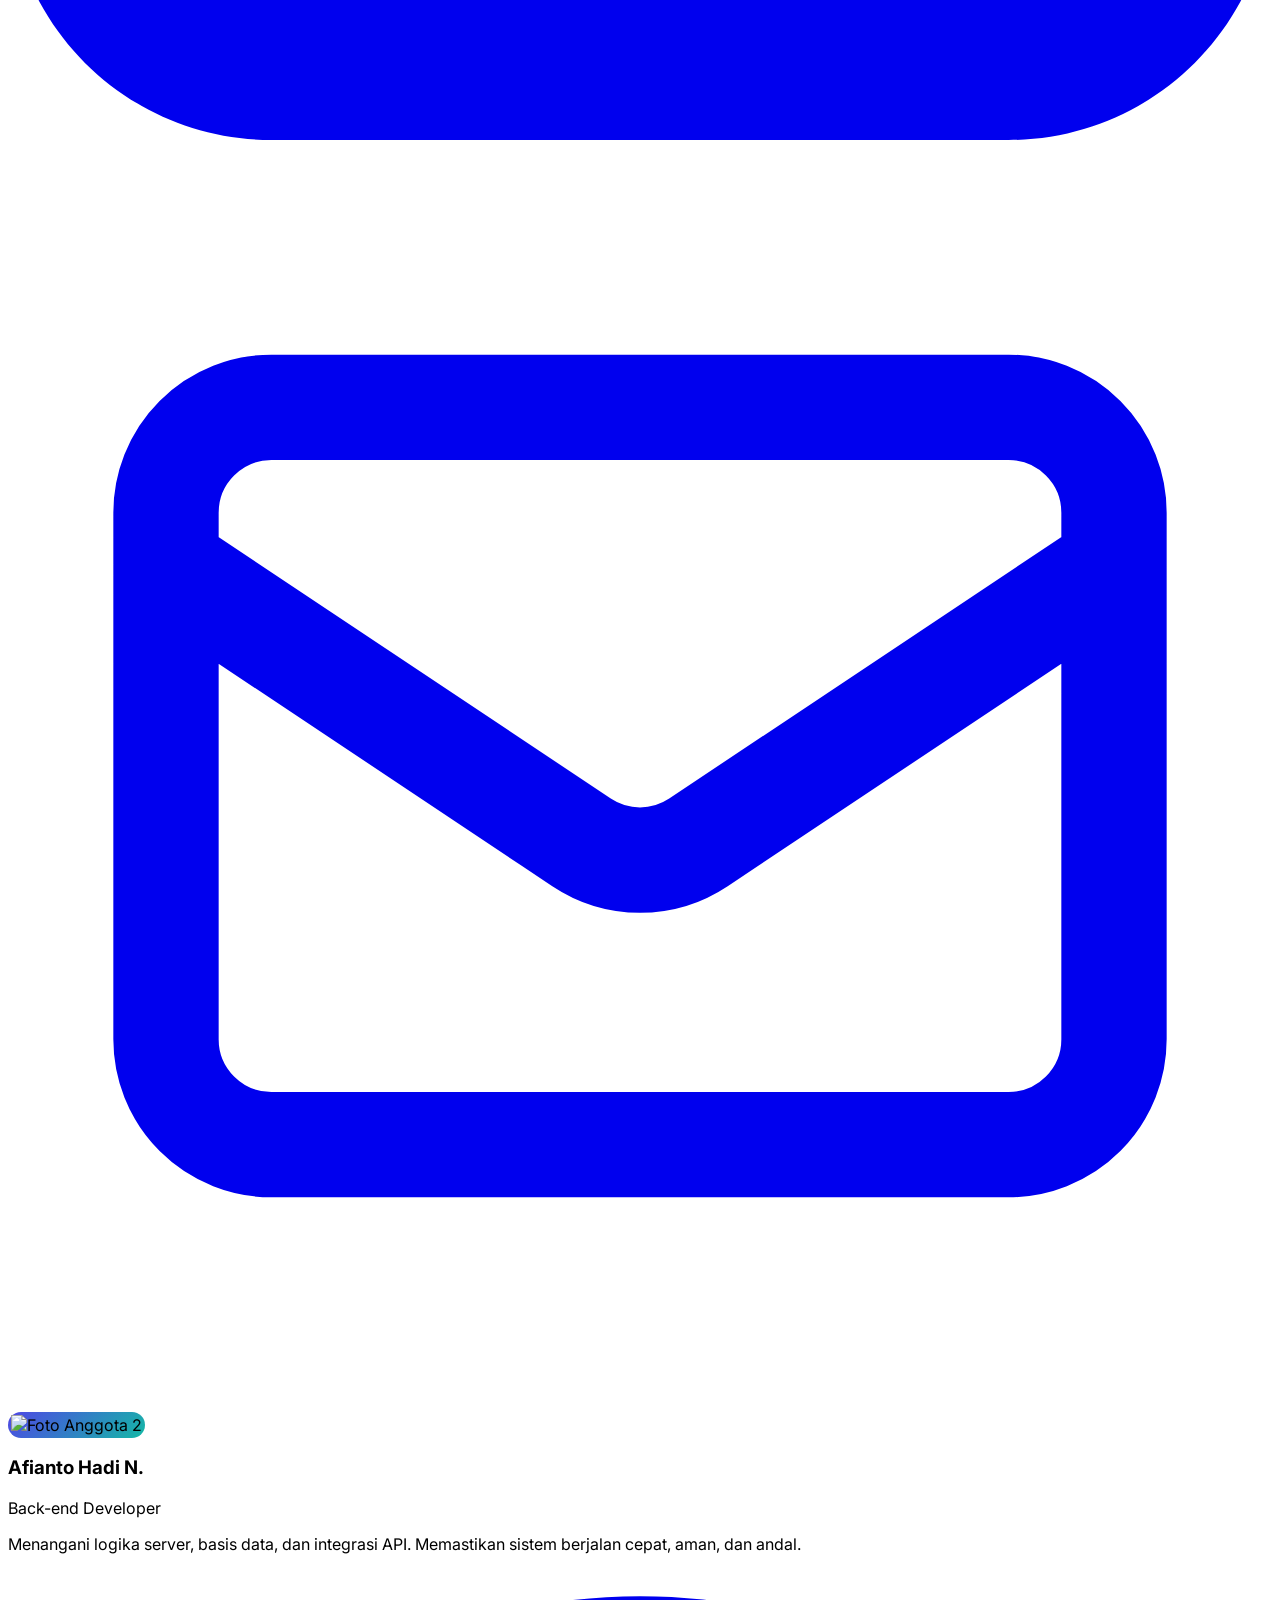
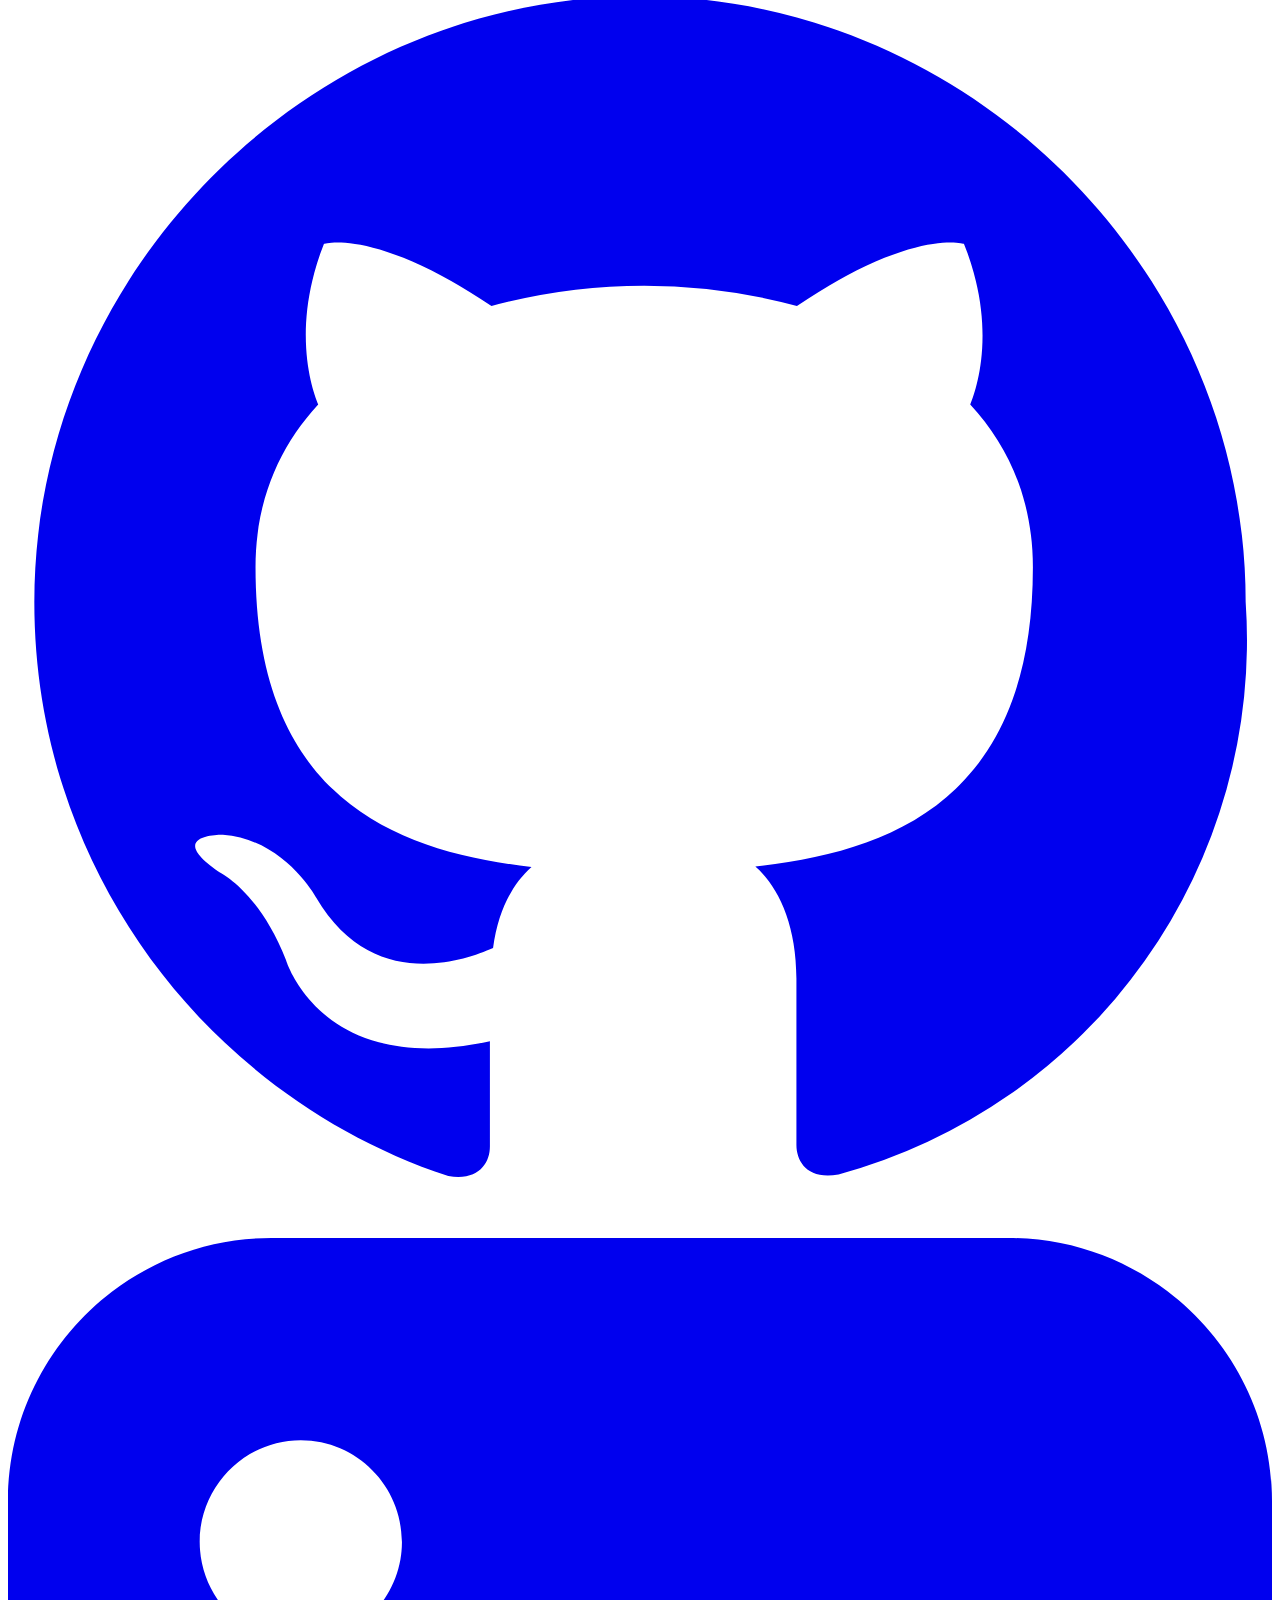
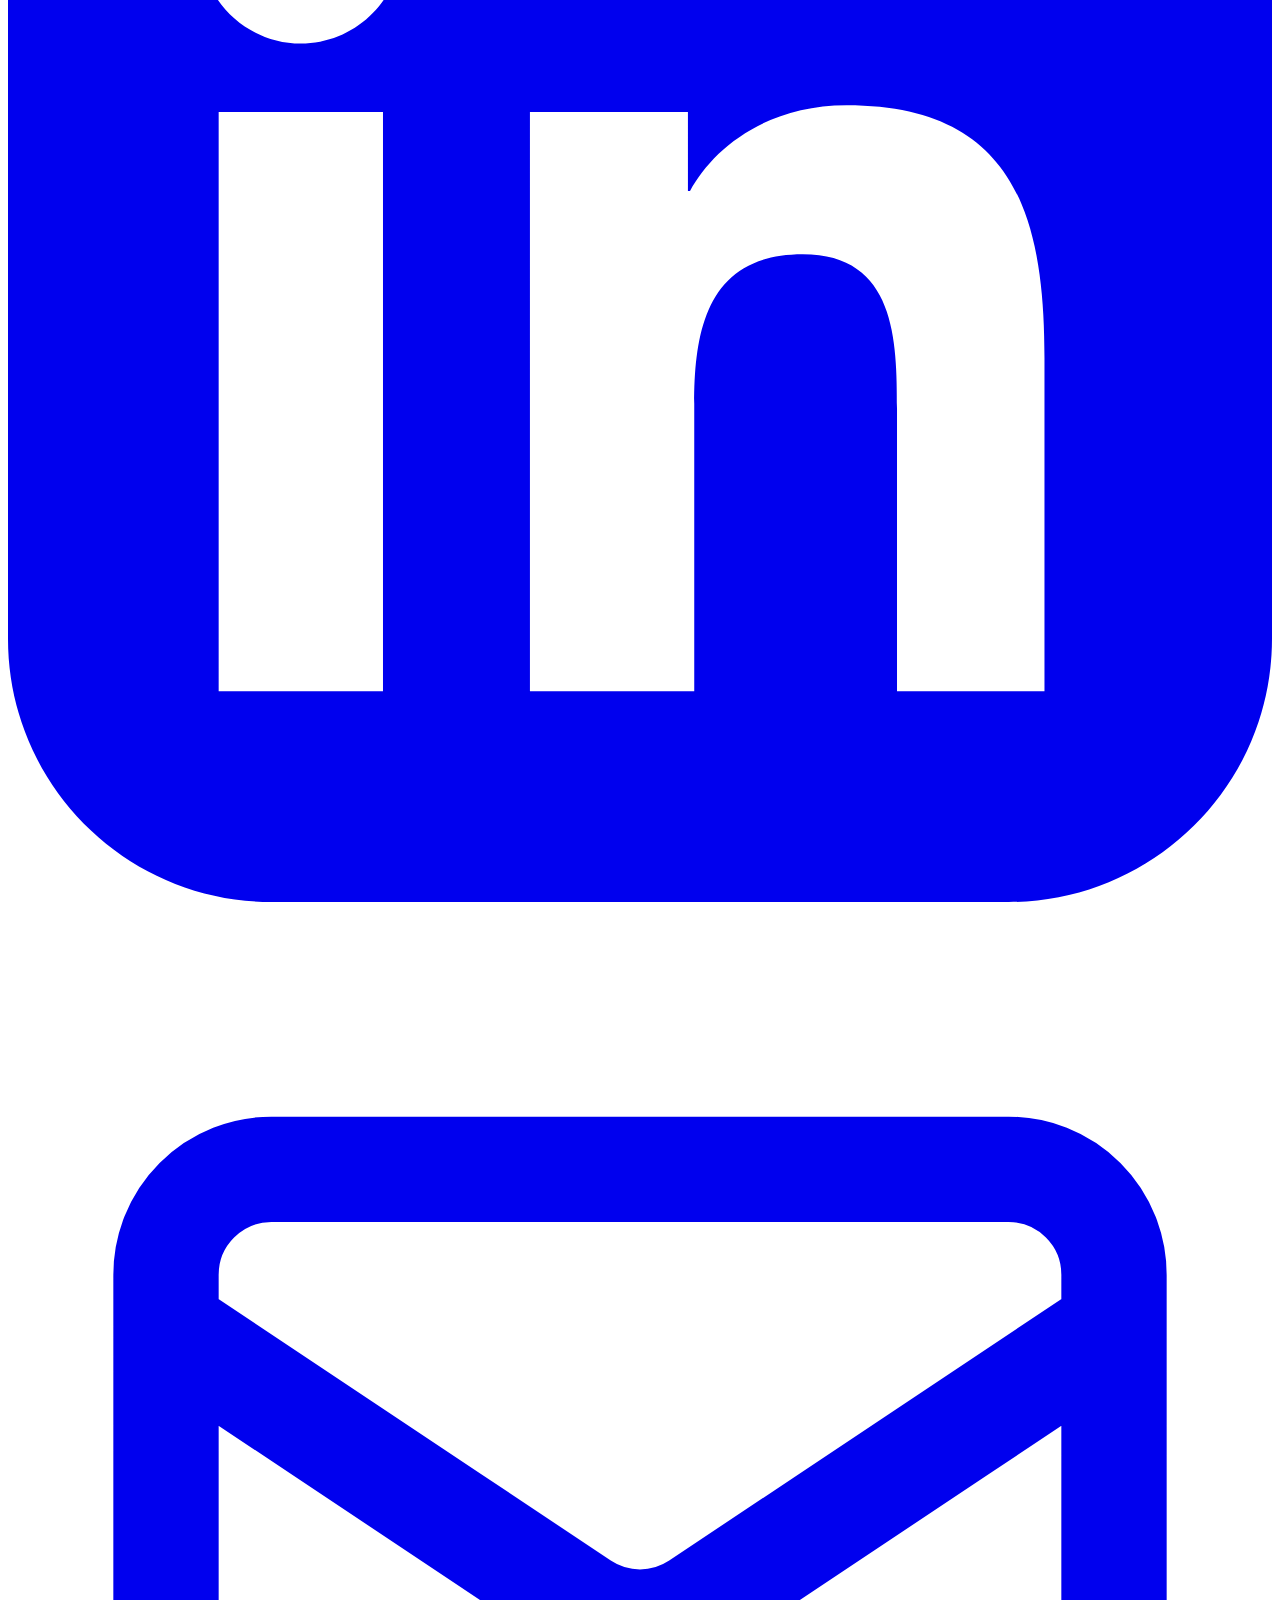
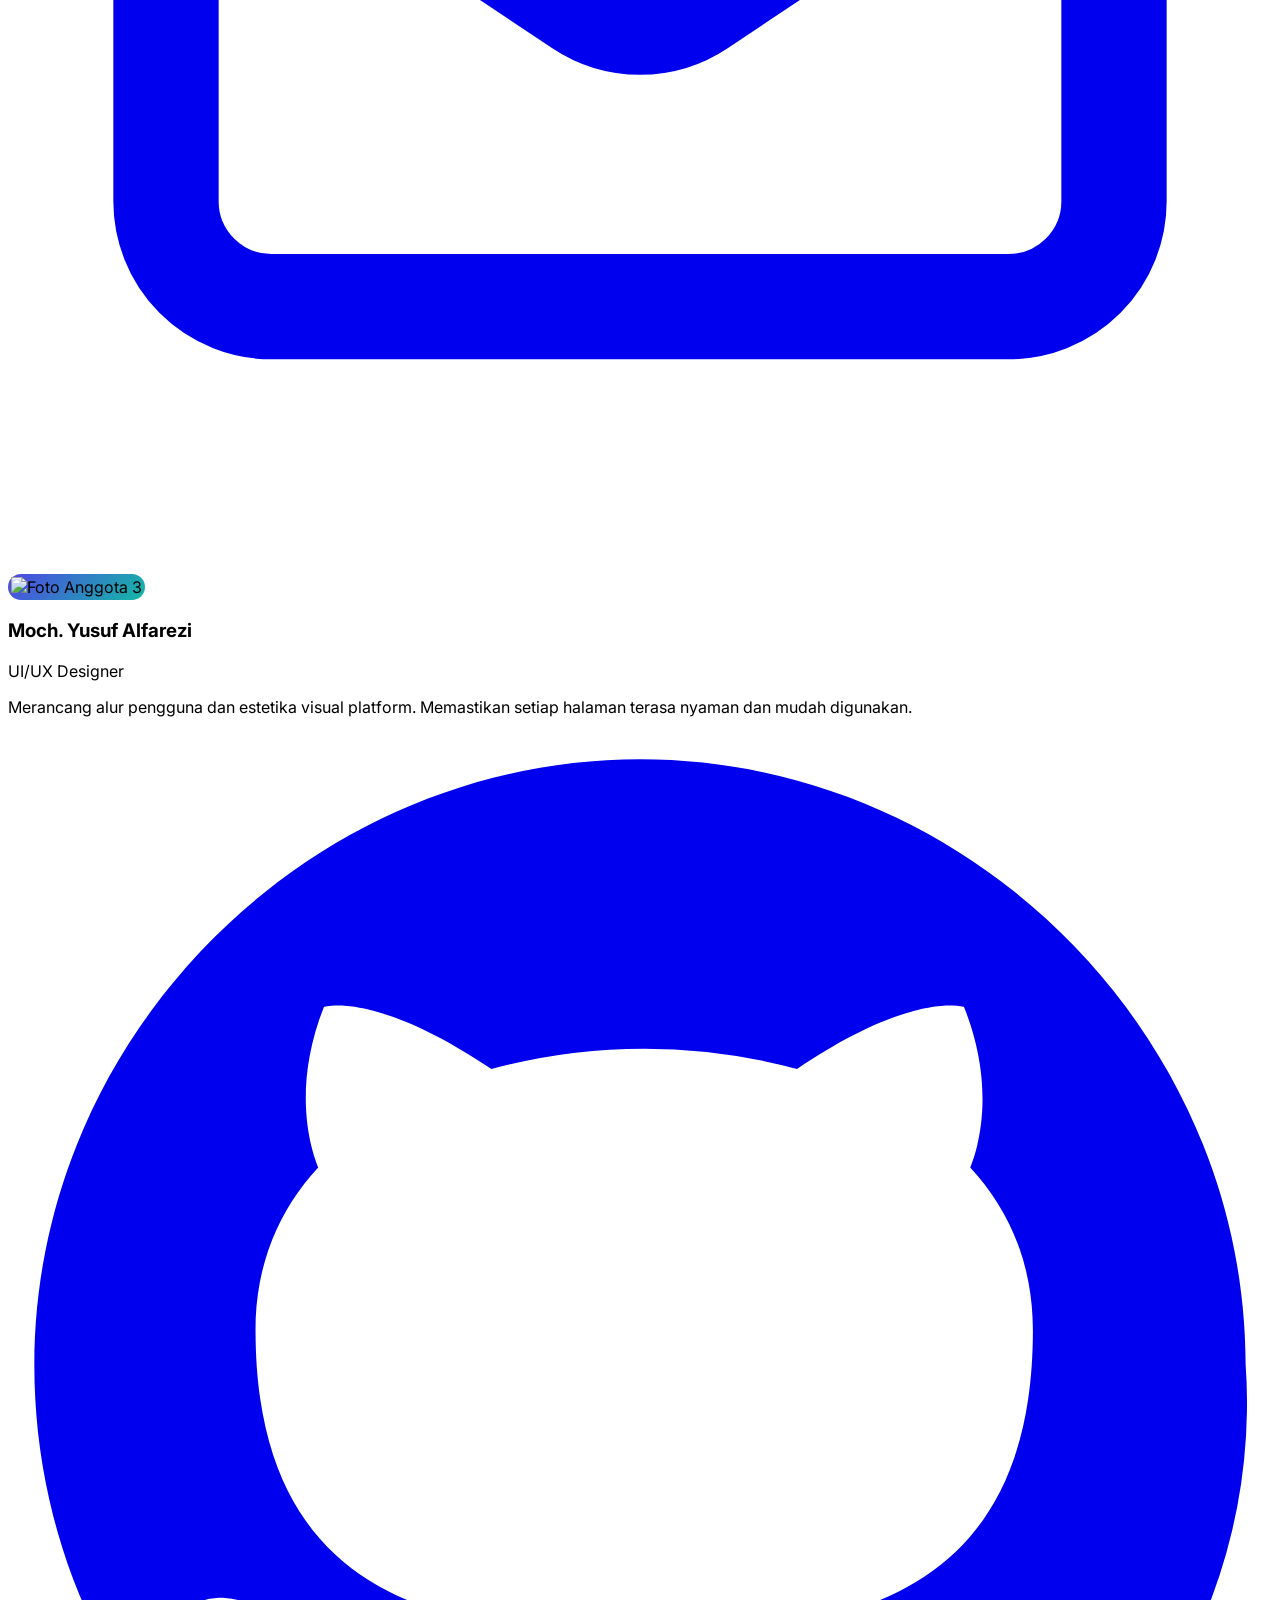
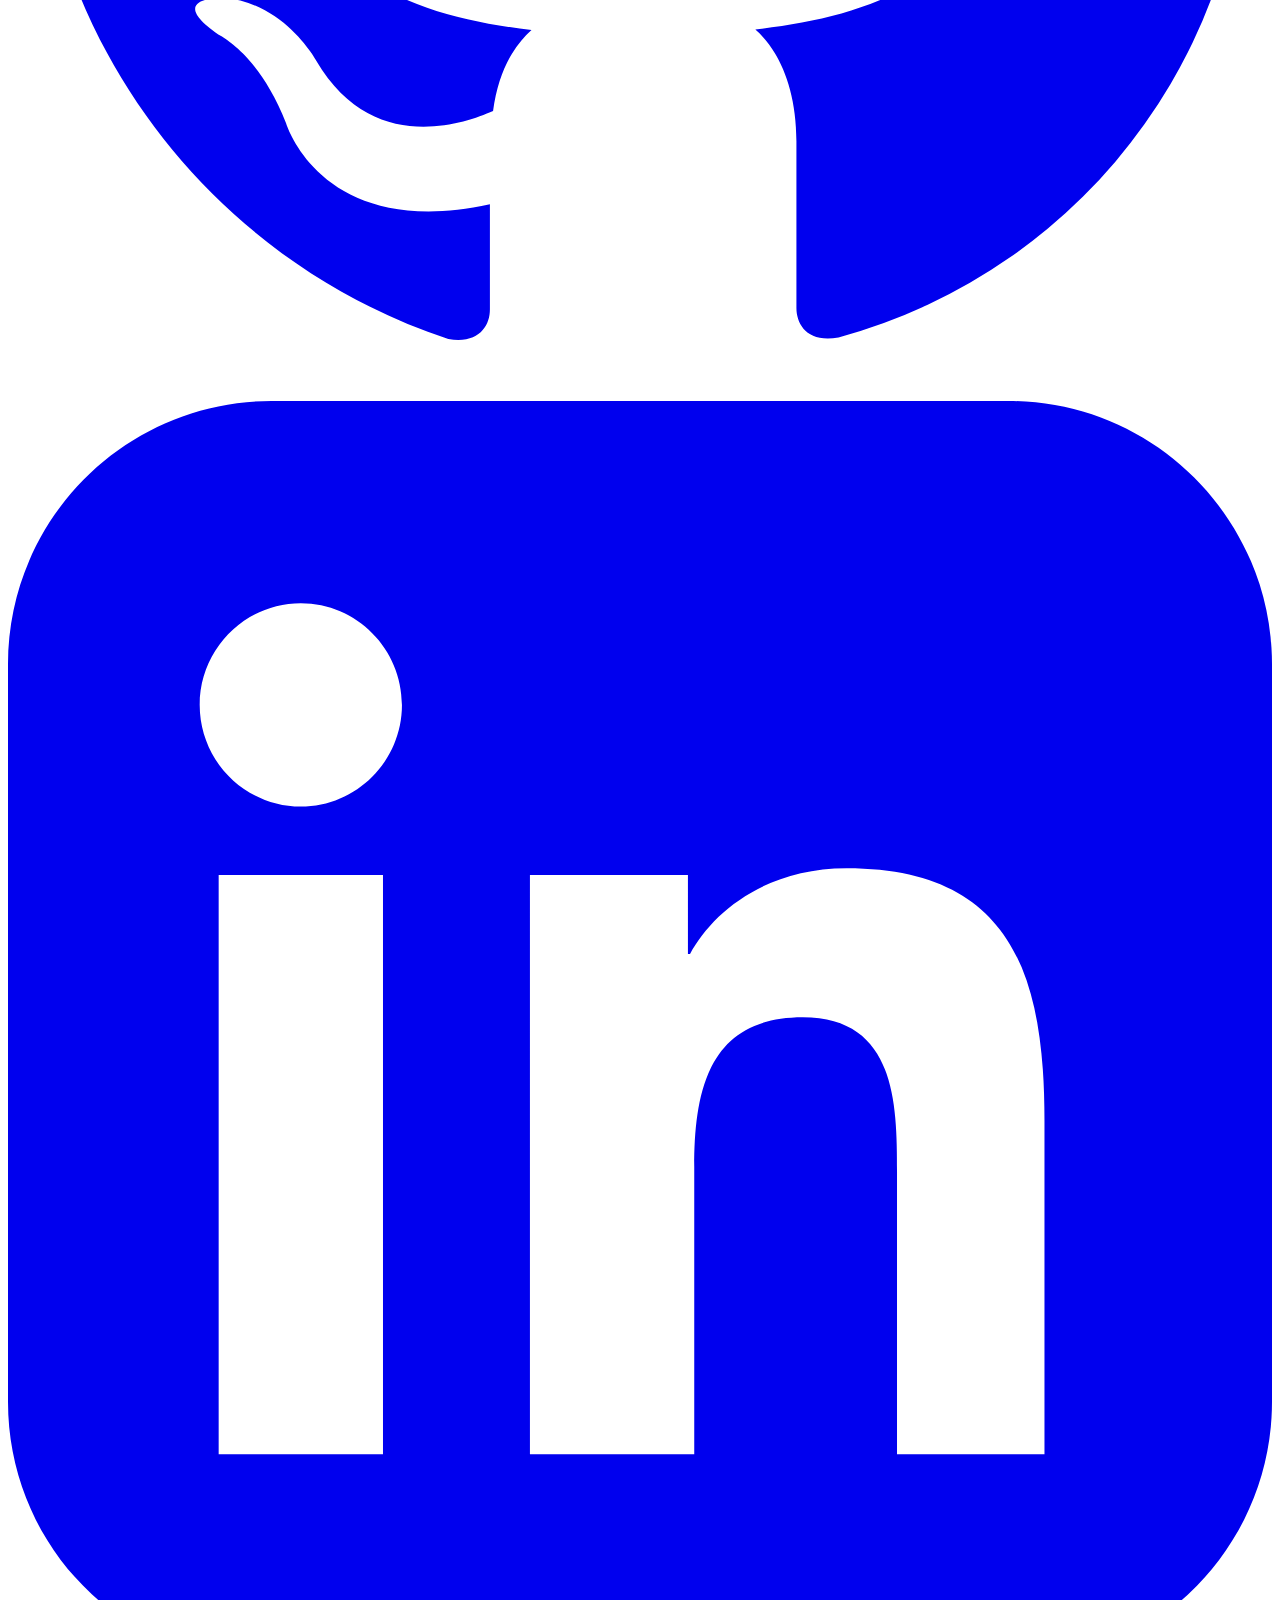
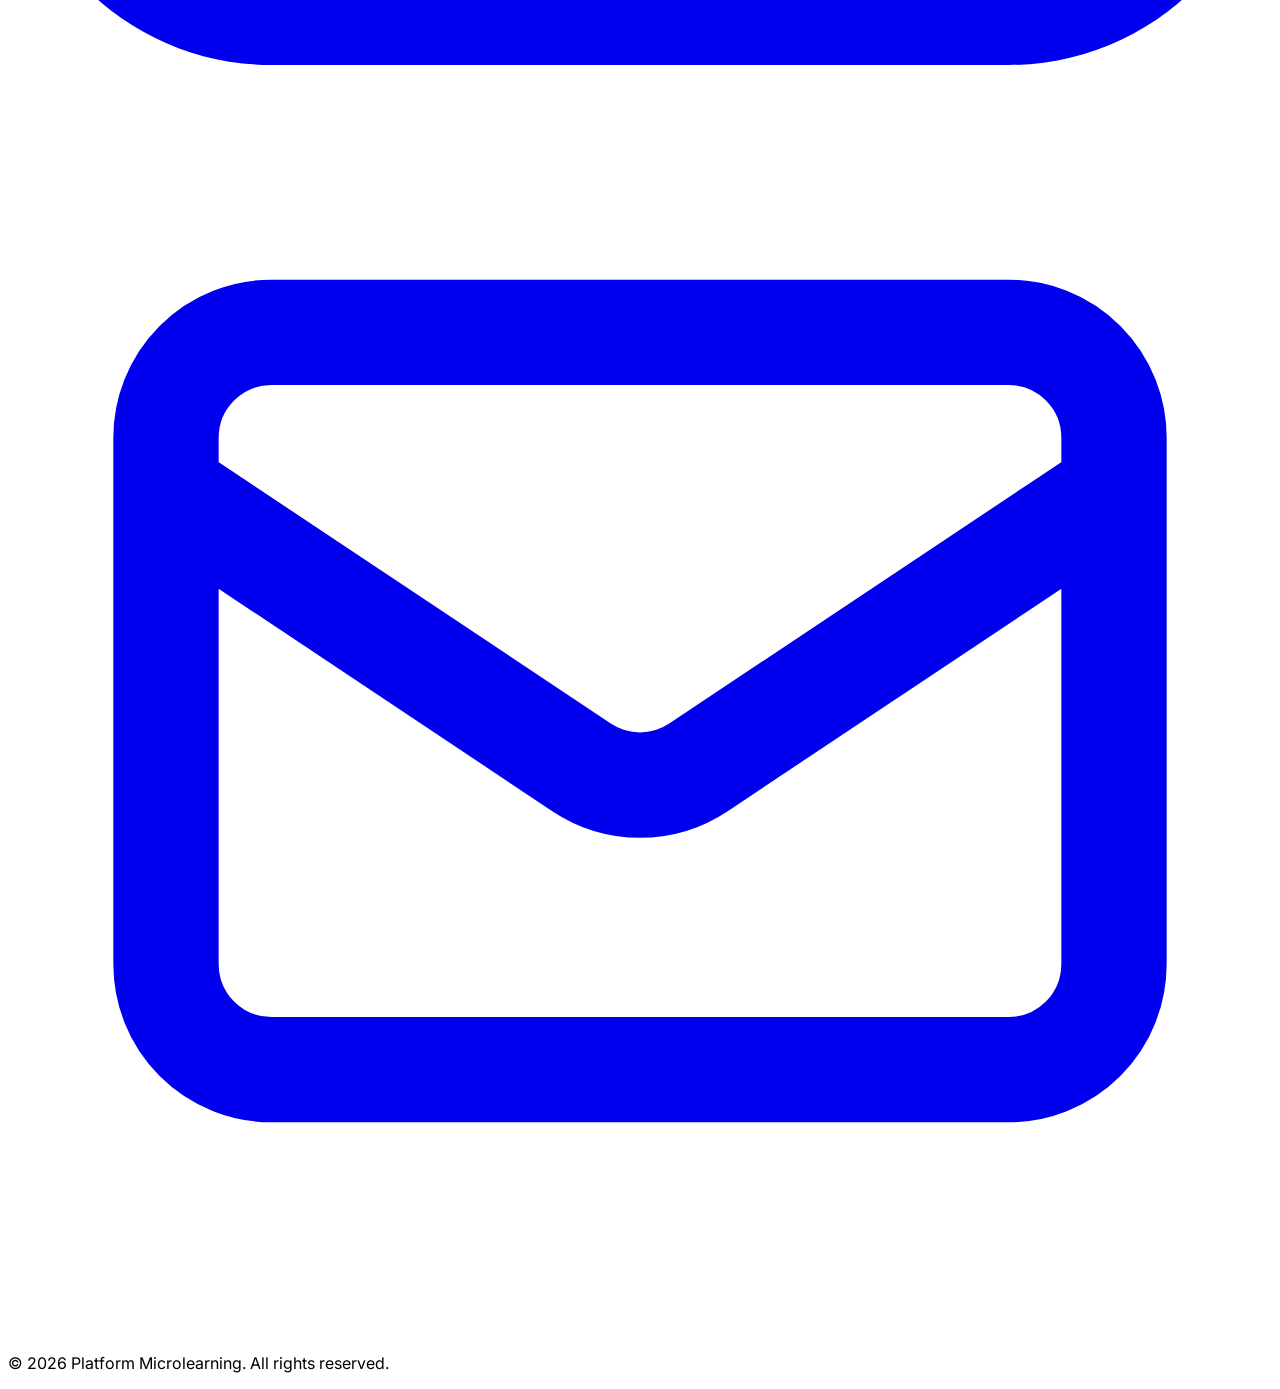
==== commit 01d2ba81: "Memperbaiki halaman beranda" ====
--- a/about.html
+++ b/about.html
@@ -1,45 +1,257 @@
 <!DOCTYPE html>
 <html lang="id">
-
 <head>
-    <meta charset="UTF-8">
-    <meta name="viewport" content="width=device-width, initial-scale=1.0">
-    <title>Tentang Kami - My Website Project</title>
+  <meta charset="UTF-8" />
+  <meta name="viewport" content="width=device-width, initial-scale=1.0" />
+  <title>Tentang Kami - Platform Microlearning</title>
+  <script src="https://cdn.tailwindcss.com"></script>
+  <script>
+    tailwind.config = {
+      theme: {
+        extend: {
+          colors: {
+            primary: '#4F46E5',
+            secondary: '#14B8A6',
+            dark: '#1F2937',
+          }
+        }
+      }
+    }
+  </script>
+  <style>
+    @import url('https://fonts.googleapis.com/css2?family=Inter:wght@400;500;600;700;800&display=swap');
+    body { font-family: 'Inter', sans-serif; }
+
+    .member-card {
+      transition: transform 0.3s ease, box-shadow 0.3s ease;
+    }
+    .member-card:hover {
+      transform: translateY(-6px);
+      box-shadow: 0 20px 40px rgba(79, 70, 229, 0.12);
+    }
+    .avatar-ring {
+      background: linear-gradient(135deg, #4F46E5, #14B8A6);
+      padding: 3px;
+      border-radius: 9999px;
+      display: inline-block;
+    }
+  </style>
 </head>
 
-<body>
-    <header>
-        <h1>Tentang Kami</h1>
-        <nav>
-            <ul>
-                <li><a href="index.html">Beranda</a></li>
-                <li><a href="about.html">Tentang</a></li>
-                <li><a href="portfolio.html">Portofolio</a></li>
-                <li><a href="contact.html">Kontak</a></li>
-            </ul>
-        </nav>
-    </header>
-    <main>
-        <section>
-            <h2>Profil Singkat</h2>
-            <p>Kami adalah tim pengembang web yang berfokus pada pembuatan
-                aplikasi modern dan responsif.</p>
-            <img src="assets/images/team.jpg" alt="Foto Tim">
-        </section>
-        <section>
-            <h2>Visi dan Misi</h2>
-            <p>Visi kami adalah menciptakan solusi digital yang memudahkan hidup
-                masyarakat dalam berpengetahuan khalayak umum. Misi kami antara lain:</p>
-            <ul>
-                <li>Menyediakan layanan pengetahuan berkualitas tinggi</li>
-                <li>Memprioritaskan pengguna dalam pengetahuan umum</li>
-                <li>Terus berinovasi sesuai tren teknologi terbaru</li>
-            </ul>
-        </section>
-    </main>
-    <footer>
-        <p>&copy; 2026 Platform Microlearning</p>
-    </footer>
+<body class="font-sans text-gray-700 bg-gray-50">
+
+  <!-- NAVBAR (sama dengan index.html) -->
+  <nav class="bg-white shadow-sm fixed w-full z-50">
+    <div class="max-w-7xl mx-auto px-4 sm:px-6 lg:px-8">
+      <div class="flex justify-between h-20 items-center">
+        <a href="index.html" class="flex-shrink-0 flex items-center gap-2">
+            <div class="w-8 h-8 bg-primary rounded-lg flex items-center justify-center text-white font-bold">H</div>
+                <span class="font-bold text-2xl text-dark">HOME</span>
+                  </a>
+        <div class="hidden md:flex space-x-8">
+          <a href="about.html" class="text-primary font-semibold border-b-2 border-primary pb-1 transition">Tentang kami</a>
+          <a href="portfolio.html" class="text-gray-600 hover:text-primary font-medium transition">Portfolio</a>
+          <a href="contact.html" class="text-gray-600 hover:text-primary font-medium transition">Hubungi kami</a>
+        </div>
+        <div class="hidden md:flex items-center space-x-4">
+          <a href="login.html" class="text-gray-600 hover:text-primary font-medium">Masuk</a>
+          <a href="signup.html" class="bg-primary hover:bg-indigo-700 text-white px-5 py-2.5 rounded-full font-medium transition shadow-lg shadow-indigo-500/30">Daftar Gratis</a>
+        </div>
+        <div class="md:hidden flex items-center">
+          <button class="text-gray-600 hover:text-primary focus:outline-none">
+            <svg class="h-6 w-6" fill="none" viewBox="0 0 24 24" stroke="currentColor">
+              <path stroke-linecap="round" stroke-linejoin="round" stroke-width="2" d="M4 6h16M4 12h16M4 18h16" />
+            </svg>
+          </button>
+        </div>
+      </div>
+    </div>
+  </nav>
+
+  <!-- HERO SECTION -->
+  <section class="pt-32 pb-16 bg-gradient-to-br from-indigo-50 to-white">
+    <div class="max-w-7xl mx-auto px-4 sm:px-6 lg:px-8 text-center">
+      <span class="inline-block py-1 px-3 rounded-full bg-teal-100 text-teal-700 text-sm font-semibold mb-4">
+        👋 Kenali Tim Kami
+      </span>
+      <h1 class="text-4xl md:text-5xl font-extrabold text-dark leading-tight mb-4">
+        Tentang <span class="text-primary">Kami</span>
+      </h1>
+      <p class="text-lg text-gray-600 max-w-2xl mx-auto">
+        Kami adalah tim yang bersemangat dalam menghadirkan pengalaman belajar digital yang menyenangkan dan efektif untuk semua kalangan.
+      </p>
+    </div>
+  </section>
+
+  <!-- VISI & MISI -->
+  <section class="py-16 bg-white">
+    <div class="max-w-7xl mx-auto px-4 sm:px-6 lg:px-8">
+      <div class="grid md:grid-cols-2 gap-10 items-center">
+
+        <!-- Visi -->
+        <div class="bg-indigo-50 rounded-2xl p-8 border border-indigo-100">
+          <div class="flex items-center gap-3 mb-4">
+            <div class="w-10 h-10 bg-primary rounded-xl flex items-center justify-center text-white text-lg">🎯</div>
+            <h2 class="text-2xl font-bold text-dark">Visi</h2>
+          </div>
+          <p class="text-gray-600 leading-relaxed">
+            <!-- EDIT: Ganti dengan visi kelompok kalian -->
+            Menjadi platform microlearning terdepan yang membantu setiap individu berkembang melalui pendidikan digital yang mudah diakses dan berkualitas tinggi.
+          </p>
+        </div>
+
+        <!-- Misi -->
+        <div class="bg-teal-50 rounded-2xl p-8 border border-teal-100">
+          <div class="flex items-center gap-3 mb-4">
+            <div class="w-10 h-10 bg-secondary rounded-xl flex items-center justify-center text-white text-lg">🚀</div>
+            <h2 class="text-2xl font-bold text-dark">Misi</h2>
+          </div>
+          <ul class="space-y-3 text-gray-600">
+            <!-- EDIT: Ganti atau tambah poin misi kalian -->
+            <li class="flex items-start gap-2">
+              <span class="text-secondary font-bold mt-0.5">✓</span>
+              <span>Menyediakan konten pembelajaran berkualitas tinggi dan mudah dipahami</span>
+            </li>
+            <li class="flex items-start gap-2">
+              <span class="text-secondary font-bold mt-0.5">✓</span>
+              <span>Memprioritaskan pengalaman pengguna dalam setiap fitur yang dikembangkan</span>
+            </li>
+            <li class="flex items-start gap-2">
+              <span class="text-secondary font-bold mt-0.5">✓</span>
+              <span>Terus berinovasi mengikuti perkembangan teknologi dan kebutuhan pelajar</span>
+            </li>
+          </ul>
+        </div>
+
+      </div>
+    </div>
+  </section>
+
+  <!-- ANGGOTA TIM -->
+  <section class="py-16 bg-gray-50">
+    <div class="max-w-7xl mx-auto px-4 sm:px-6 lg:px-8">
+      <div class="text-center mb-12">
+        <span class="inline-block py-1 px-3 rounded-full bg-indigo-100 text-primary text-sm font-semibold mb-3">
+          Tim Kami
+        </span>
+        <h2 class="text-3xl md:text-4xl font-extrabold text-dark">Kenali Anggota Kelompok</h2>
+        <p class="text-gray-500 mt-3">Orang-orang di balik proyek ini</p>
+      </div>
+
+      <div class="grid sm:grid-cols-2 lg:grid-cols-3 gap-8">
+
+        <!-- ======== ANGGOTA 1 ======== -->
+        <div class="member-card bg-white rounded-2xl p-8 text-center shadow-sm border border-gray-100">
+          <div class="flex justify-center mb-4">
+            <div class="avatar-ring">
+              <!-- EDIT: Ganti src dengan foto anggota 1, atau gunakan initial -->
+              <img
+                src="https://raw.githubusercontent.com/stevannprb/FOTO2-UNTUK-TUGAS/42553ae6f97bcb72988e1b4c54c9066abf752d7f/WhatsApp%20Image%202026-03-01%20at%2021.27.41.jpeg" 
+                alt="Foto Tugas Stevann"
+                class="w-24 h-24 rounded-full object-cover"
+              />
+            </div>
+          </div>
+          <!-- EDIT: Ganti dengan nama, peran, dan deskripsi anggota 1 -->
+          <h3 class="text-xl font-bold text-dark mb-1">Stevan Agustin Purba</h3>
+          <span class="inline-block text-xs font-semibold text-primary bg-indigo-50 px-3 py-1 rounded-full mb-3">
+            Front-end Developer
+          </span>
+          <p class="text-gray-500 text-sm leading-relaxed">
+            Bertanggung jawab pada desain tampilan dan pengalaman pengguna. Gemar membuat antarmuka yang bersih dan intuitif.
+          </p>
+          <!-- EDIT: Ganti href dengan profil media sosial / email anggota 1 -->
+          <div class="flex justify-center gap-3 mt-5">
+            <a href="#" class="text-gray-400 hover:text-primary transition" title="GitHub">
+              <svg class="w-5 h-5" fill="currentColor" viewBox="0 0 24 24"><path d="M12 .5C5.73.5.5 5.73.5 12c0 5.08 3.29 9.38 7.86 10.9.58.1.79-.25.79-.56v-2c-3.2.7-3.87-1.54-3.87-1.54-.52-1.33-1.28-1.68-1.28-1.68-1.05-.72.08-.7.08-.7 1.16.08 1.77 1.19 1.77 1.19 1.03 1.76 2.7 1.25 3.36.96.1-.75.4-1.25.73-1.54-2.55-.29-5.24-1.28-5.24-5.69 0-1.26.45-2.29 1.19-3.09-.12-.29-.52-1.46.11-3.05 0 0 .97-.31 3.18 1.18a11.1 11.1 0 0 1 5.8 0c2.2-1.49 3.17-1.18 3.17-1.18.64 1.59.24 2.76.12 3.05.74.8 1.19 1.83 1.19 3.09 0 4.42-2.7 5.4-5.27 5.68.41.36.78 1.06.78 2.13v3.16c0 .31.21.67.8.56A10.51 10.51 0 0 0 23.5 12C23.5 5.73 18.27.5 12 .5z"/></svg>
+            </a>
+            <a href="#" class="text-gray-400 hover:text-primary transition" title="LinkedIn">
+              <svg class="w-5 h-5" fill="currentColor" viewBox="0 0 24 24"><path d="M19 0h-14C2.24 0 0 2.24 0 5v14c0 2.76 2.24 5 5 5h14c2.76 0 5-2.24 5-5V5c0-2.76-2.24-5-5-5zM7.12 20H4V9h3.12v11zM5.56 7.7C4.5 7.7 3.64 6.83 3.64 5.77S4.5 3.84 5.56 3.84s1.92.87 1.92 1.93S6.62 7.7 5.56 7.7zM20 20h-3.12v-5.37c0-1.28-.02-2.93-1.79-2.93-1.79 0-2.06 1.4-2.06 2.84V20H9.91V9h3v1.5h.04c.42-.79 1.44-1.63 2.97-1.63 3.17 0 3.76 2.09 3.76 4.8V20z"/></svg>
+            </a>
+            <a href="mailto:email@example.com" class="text-gray-400 hover:text-primary transition" title="Email">
+              <svg class="w-5 h-5" fill="none" stroke="currentColor" stroke-width="2" viewBox="0 0 24 24"><path stroke-linecap="round" stroke-linejoin="round" d="M3 8l7.89 5.26a2 2 0 002.22 0L21 8M5 19h14a2 2 0 002-2V7a2 2 0 00-2-2H5a2 2 0 00-2 2v10a2 2 0 002 2z"/></svg>
+            </a>
+          </div>
+        </div>
+
+        <!-- ======== ANGGOTA 2 ======== -->
+        <div class="member-card bg-white rounded-2xl p-8 text-center shadow-sm border border-gray-100">
+          <div class="flex justify-center mb-4">
+            <div class="avatar-ring">
+              <!-- EDIT: Ganti src dengan foto anggota 2 -->
+              <img
+                src="https://i.pravatar.cc/150?img=25"
+                alt="Foto Anggota 2"
+                class="w-24 h-24 rounded-full object-cover"
+              />
+            </div>
+          </div>
+          <!-- EDIT: Ganti dengan nama, peran, dan deskripsi anggota 2 -->
+          <h3 class="text-xl font-bold text-dark mb-1">Afianto Hadi N.</h3>
+          <span class="inline-block text-xs font-semibold text-secondary bg-teal-50 px-3 py-1 rounded-full mb-3">
+            Back-end Developer
+          </span>
+          <p class="text-gray-500 text-sm leading-relaxed">
+            Menangani logika server, basis data, dan integrasi API. Memastikan sistem berjalan cepat, aman, dan andal.
+          </p>
+          <!-- EDIT: Ganti href dengan profil media sosial / email anggota 2 -->
+          <div class="flex justify-center gap-3 mt-5">
+            <a href="#" class="text-gray-400 hover:text-secondary transition" title="GitHub">
+              <svg class="w-5 h-5" fill="currentColor" viewBox="0 0 24 24"><path d="M12 .5C5.73.5.5 5.73.5 12c0 5.08 3.29 9.38 7.86 10.9.58.1.79-.25.79-.56v-2c-3.2.7-3.87-1.54-3.87-1.54-.52-1.33-1.28-1.68-1.28-1.68-1.05-.72.08-.7.08-.7 1.16.08 1.77 1.19 1.77 1.19 1.03 1.76 2.7 1.25 3.36.96.1-.75.4-1.25.73-1.54-2.55-.29-5.24-1.28-5.24-5.69 0-1.26.45-2.29 1.19-3.09-.12-.29-.52-1.46.11-3.05 0 0 .97-.31 3.18 1.18a11.1 11.1 0 0 1 5.8 0c2.2-1.49 3.17-1.18 3.17-1.18.64 1.59.24 2.76.12 3.05.74.8 1.19 1.83 1.19 3.09 0 4.42-2.7 5.4-5.27 5.68.41.36.78 1.06.78 2.13v3.16c0 .31.21.67.8.56A10.51 10.51 0 0 0 23.5 12C23.5 5.73 18.27.5 12 .5z"/></svg>
+            </a>
+            <a href="#" class="text-gray-400 hover:text-secondary transition" title="LinkedIn">
+              <svg class="w-5 h-5" fill="currentColor" viewBox="0 0 24 24"><path d="M19 0h-14C2.24 0 0 2.24 0 5v14c0 2.76 2.24 5 5 5h14c2.76 0 5-2.24 5-5V5c0-2.76-2.24-5-5-5zM7.12 20H4V9h3.12v11zM5.56 7.7C4.5 7.7 3.64 6.83 3.64 5.77S4.5 3.84 5.56 3.84s1.92.87 1.92 1.93S6.62 7.7 5.56 7.7zM20 20h-3.12v-5.37c0-1.28-.02-2.93-1.79-2.93-1.79 0-2.06 1.4-2.06 2.84V20H9.91V9h3v1.5h.04c.42-.79 1.44-1.63 2.97-1.63 3.17 0 3.76 2.09 3.76 4.8V20z"/></svg>
+            </a>
+            <a href="mailto:email@example.com" class="text-gray-400 hover:text-secondary transition" title="Email">
+              <svg class="w-5 h-5" fill="none" stroke="currentColor" stroke-width="2" viewBox="0 0 24 24"><path stroke-linecap="round" stroke-linejoin="round" d="M3 8l7.89 5.26a2 2 0 002.22 0L21 8M5 19h14a2 2 0 002-2V7a2 2 0 00-2-2H5a2 2 0 00-2 2v10a2 2 0 002 2z"/></svg>
+            </a>
+          </div>
+        </div>
+
+        <!-- ======== ANGGOTA 3 ======== -->
+        <div class="member-card bg-white rounded-2xl p-8 text-center shadow-sm border border-gray-100 sm:col-span-2 lg:col-span-1 sm:max-w-sm sm:mx-auto lg:max-w-none">
+          <div class="flex justify-center mb-4">
+            <div class="avatar-ring">
+              <!-- EDIT: Ganti src dengan foto anggota 3 -->
+              <img
+                src="https://i.pravatar.cc/150?img=47"
+                alt="Foto Anggota 3"
+                class="w-24 h-24 rounded-full object-cover"
+              />
+            </div>
+          </div>
+          <!-- EDIT: Ganti dengan nama, peran, dan deskripsi anggota 3 -->
+          <h3 class="text-xl font-bold text-dark mb-1">Moch. Yusuf Alfarezi</h3>
+          <span class="inline-block text-xs font-semibold text-purple-600 bg-purple-50 px-3 py-1 rounded-full mb-3">
+            UI/UX Designer
+          </span>
+          <p class="text-gray-500 text-sm leading-relaxed">
+            Merancang alur pengguna dan estetika visual platform. Memastikan setiap halaman terasa nyaman dan mudah digunakan.
+          </p>
+          <!-- EDIT: Ganti href dengan profil media sosial / email anggota 3 -->
+          <div class="flex justify-center gap-3 mt-5">
+            <a href="#" class="text-gray-400 hover:text-purple-600 transition" title="GitHub">
+              <svg class="w-5 h-5" fill="currentColor" viewBox="0 0 24 24"><path d="M12 .5C5.73.5.5 5.73.5 12c0 5.08 3.29 9.38 7.86 10.9.58.1.79-.25.79-.56v-2c-3.2.7-3.87-1.54-3.87-1.54-.52-1.33-1.28-1.68-1.28-1.68-1.05-.72.08-.7.08-.7 1.16.08 1.77 1.19 1.77 1.19 1.03 1.76 2.7 1.25 3.36.96.1-.75.4-1.25.73-1.54-2.55-.29-5.24-1.28-5.24-5.69 0-1.26.45-2.29 1.19-3.09-.12-.29-.52-1.46.11-3.05 0 0 .97-.31 3.18 1.18a11.1 11.1 0 0 1 5.8 0c2.2-1.49 3.17-1.18 3.17-1.18.64 1.59.24 2.76.12 3.05.74.8 1.19 1.83 1.19 3.09 0 4.42-2.7 5.4-5.27 5.68.41.36.78 1.06.78 2.13v3.16c0 .31.21.67.8.56A10.51 10.51 0 0 0 23.5 12C23.5 5.73 18.27.5 12 .5z"/></svg>
+            </a>
+            <a href="#" class="text-gray-400 hover:text-purple-600 transition" title="LinkedIn">
+              <svg class="w-5 h-5" fill="currentColor" viewBox="0 0 24 24"><path d="M19 0h-14C2.24 0 0 2.24 0 5v14c0 2.76 2.24 5 5 5h14c2.76 0 5-2.24 5-5V5c0-2.76-2.24-5-5-5zM7.12 20H4V9h3.12v11zM5.56 7.7C4.5 7.7 3.64 6.83 3.64 5.77S4.5 3.84 5.56 3.84s1.92.87 1.92 1.93S6.62 7.7 5.56 7.7zM20 20h-3.12v-5.37c0-1.28-.02-2.93-1.79-2.93-1.79 0-2.06 1.4-2.06 2.84V20H9.91V9h3v1.5h.04c.42-.79 1.44-1.63 2.97-1.63 3.17 0 3.76 2.09 3.76 4.8V20z"/></svg>
+            </a>
+            <a href="mailto:email@example.com" class="text-gray-400 hover:text-purple-600 transition" title="Email">
+              <svg class="w-5 h-5" fill="none" stroke="currentColor" stroke-width="2" viewBox="0 0 24 24"><path stroke-linecap="round" stroke-linejoin="round" d="M3 8l7.89 5.26a2 2 0 002.22 0L21 8M5 19h14a2 2 0 002-2V7a2 2 0 00-2-2H5a2 2 0 00-2 2v10a2 2 0 002 2z"/></svg>
+            </a>
+          </div>
+        </div>
+
+      </div>
+    </div>
+  </section>
+
+  <!-- FOOTER -->
+  <footer class="bg-white border-t border-gray-100 py-8 mt-8">
+    <div class="max-w-7xl mx-auto px-4 sm:px-6 lg:px-8 text-center">
+      <p class="text-gray-400 text-sm">&copy; 2026 Platform Microlearning. All rights reserved.</p>
+    </div>
+  </footer>
+
 </body>
-
-</html>
+</html>
